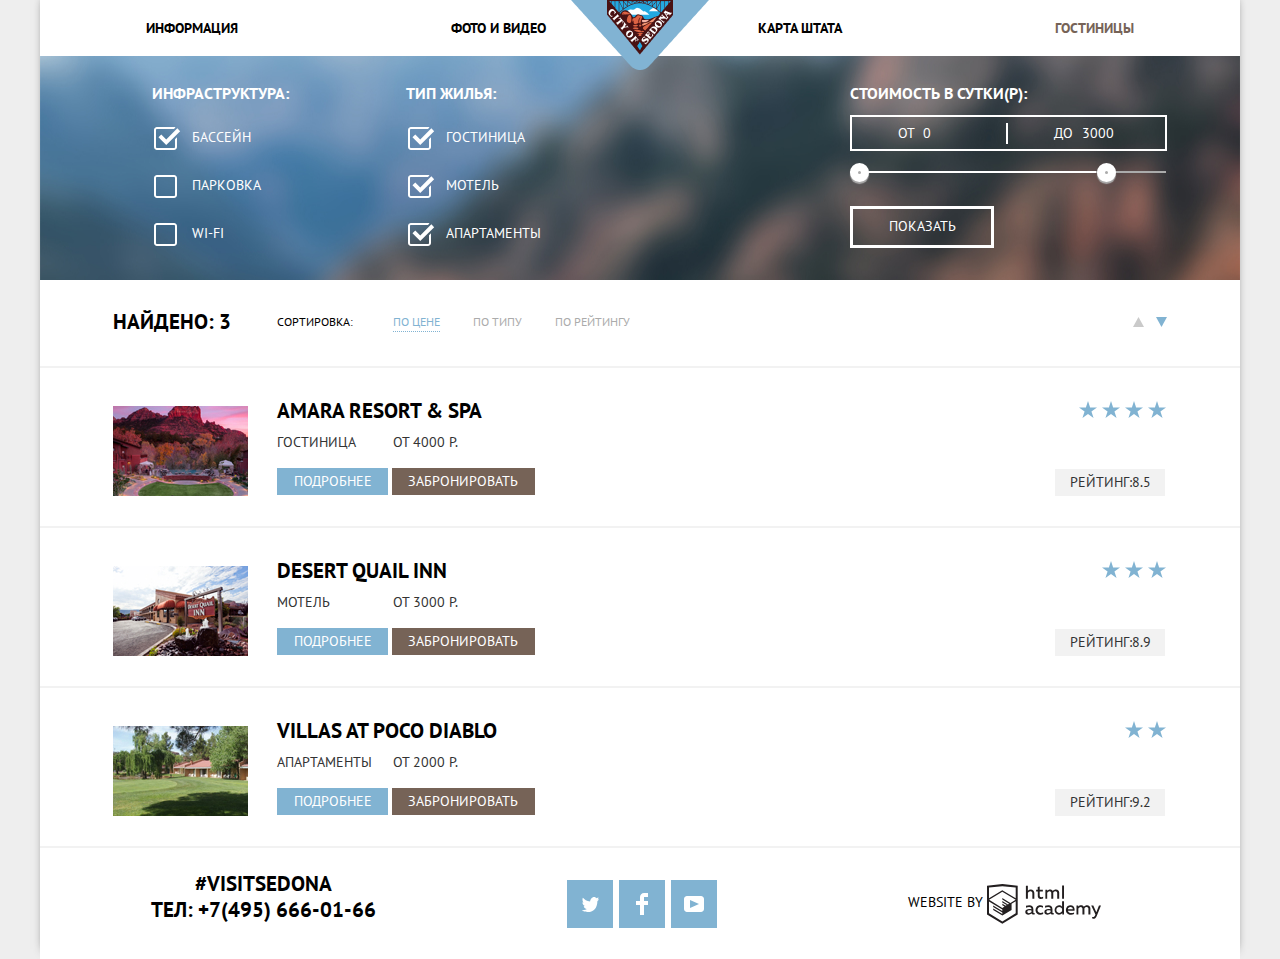
==== hotels.html @ 7464e9a3 "Исправления" ====
<!DOCTYPE html>
<html lang="ru">

<head>
    <meta charset="utf-8">
    <title>HTML Academy: Седона</title>
    <link href="https://fonts.googleapis.com/css2?family=PT+Sans:wght@400;700&display=swap" rel="stylesheet">
    <link rel="stylesheet" href="css/normalize.css">
    <link href="css/style.css" rel="stylesheet">
</head>

<body>
    <div class="wrapper ">
        <header class="main-header">
            <nav class="main-navigation">
                <ul class="list-navigation">
                    <li><a href="#">Информация</a></li>
                    <li><a href="#">Фото и видео</a></li>
                    <li><a href="#">Карта штата</a></li>
                    <li><a class="is-active" href="hotels.html">Гостиницы</a></li>
                </ul>
            </nav>
            <a class="logo-link" href="index.html">
                <img src="img/logo.png" width="138" height="70" alt="Логотип сайта городка Седона">
            </a>
        </header>
        <main class="container">
            <section class="form-block">
                <h2 class="visually-hidden">Форма поиска</h2>
                <form class="filter" action="https://echo.htmlacademy.ru" method="get">
                    <fieldset class="infrastructure">
                        <legend>Инфраструктура:</legend>
                        <ul class="list-infrastructure">
                            <li><input class="checkbox-element visually-hidden" id="check-pool" type="checkbox" name="pool" checked>
                                <label class="checkbox-label" for="check-pool">Бассейн</label>
                            </li>
                            <li><input class="checkbox-element visually-hidden" id="check-parking" type="checkbox" name="parking">
                                <label class="checkbox-label" for="check-parking">Парковка</label>
                            </li>
                            <li><input class="checkbox-element visually-hidden" id="check-wifi" type="checkbox" name="wifi">
                                <label class="checkbox-label" for="check-wifi">WI-fi</label>
                            </li>
                        </ul>
                    </fieldset>
                    <fieldset class="type-hous">
                        <legend>Тип жилья:</legend>
                        <ul class="list-type-hous">
                            <li>
                                <input class="checkbox-element visually-hidden" id="check-hotel" type="checkbox" checked name="hotel">
                                <label class="checkbox-label" for="check-hotel">гостиница</label>
                            </li>
                            <li>
                                <input class="checkbox-element visually-hidden" id="check-motel" type="checkbox" checked name="motel">
                                <label class="checkbox-label" for="check-motel">мотель</label>
                            </li>
                            <li>
                                <input class="checkbox-element visually-hidden" id="check-apartaments" type="checkbox" checked name="apartments">
                                <label class="checkbox-label" for="check-apartaments">апартаменты</label>
                            </li>
                        </ul>
                    </fieldset>
                    <fieldset class="filter-item">
                        <legend>стоимость в сутки(р):</legend>
                        <div class="price-controls">
                            <label class="min-price">
                                от <input type="text" name="min-price" value="0">
                            </label>
                            <label class="max-price">
                                до <input type="text" name="max-price" value="3000">
                            </label>
                        </div>
                        <div class="range-filter">
                            <div class="scale">
                                <div class="bar"></div>
                            </div>
                            <div class="toggle toggle-min"></div>
                            <div class="toggle toggle-max"></div>
                        </div>
                        <button class="button result-button" type="submit">Показать</button>
                    </fieldset>
                    <!--<div class="slider-box">
                        <p class="title-slider">стоимость в сутки(р):</p>
                        <p class="price-tag">
                            <label>от<input type="text" name="after" placeholder="0"></label>
                            <label>до<input type="text" name="before" placeholder="3000"></label>
                        </p>/
                        <div class="slider"><span></span><span></span></div>-->

                </form>
            </section>
            <section>
                <div class="sorting-list">
                    <h3>Найдено: 3</h3>
                    <p>Сортировка:</p>
                    <a class="sorting-item active-item" href="#">По цене</a>
                    <a class="sorting-item" href="#">По типу</a>
                    <a class="sorting-item" href="#">По рейтингу</a>
                    <a class="arrow-up" href="#" aria-label="Стрелка вверх"></a>
                    <a class="arrow-down" href="#" aria-label="Стрелка вниз"></a>
                </div>
                <ul class="list-search">
                    <li class="item-search">
                        <img src="img/hotel.jpg" width="135" height="90" alt="Изображение дома">
                        <div>
                            <h3 class="name-hous"><a href=" ">Amara Resort & Spa</a></h3>
                            <p>Гостиница</p>
                            <p>От 4000 Р.</p>
                            <div class="button-link">
                                <a class="details" href="#">Подробнее</a>
                                <a class="reservation" href="#">Забронировать</a>
                            </div>
                        </div>
                        <div>
                            <div class="star">
                                <span></span><span></span><span></span><span></span>
                            </div>
                            <p class="rating-paragraph">Рейтинг:8.5</p>
                        </div>
                    </li>
                    <li class="item-search">
                        <img src="img/motel.jpg" width="135" height="90" alt="Изображение дома">
                        <div>
                            <h3 class="name-hous"><a href=" ">Desert Quail Inn</a></h3>
                            <p>Мотель</p>
                            <p>От 3000 Р.</p>
                            <div class="button-link">
                                <a class="details" href="#">Подробнее</a>
                                <a class="reservation" href="#">Забронировать</a>
                            </div>
                        </div>
                        <div>
                            <div class="star">
                                <span></span><span></span><span></span>
                            </div>
                            <p class="rating-paragraph">Рейтинг:8.9</p>
                        </div>
                    </li>
                    <li class="item-search">
                        <img src="img/apartments.jpg" width="135" height="90" alt="Изображение дома">
                        <div>
                            <h3 class="name-hous"><a href=" ">Villas at Poco Diablo</a></h3>
                            <p>Апартаменты</p>
                            <p>От 2000 Р.</p>
                            <div class="button-link">
                                <a class="details" href="#">Подробнее</a>
                                <a class="reservation" href="#">Забронировать</a>
                            </div>
                        </div>
                        <div>
                            <div class="star">
                                <span></span><span></span>
                            </div>
                            <p class="rating-paragraph">Рейтинг:9.2</p>
                        </div>

                    </li>
                </ul>
            </section>
        </main>
        <footer class="footer-contacts">
            <p class="phone-conteiner">#visitSEDONA<br> ТЕЛ: <a href="tel:+74956660166">+7(495) 666-01-66</a></p>
            <ul class="list-social">
                <li class="item-social twitter">
                    <a href="#" aria-label="Ссылка Twitter"></a>
                </li>
                <li class="item-social facebook">
                    <a href="#" aria-label="Ссылка Facebook"></a>
                </li>
                <li class="item-social youtube">
                    <a href="#" aria-label="Ссылка YouTube"></a>
                </li>
            </ul>

            <p class="link-html">
                Website by
                <a href="https://htmlacademy.ru/intensive/htmlcss" aria-label="Ссылка на HTMLAcademy"></a>
            </p>


        </footer>

    </div>
</body>

</html>
---- css/style.css ----
:root {
    --basic-light-grey: #EEEEEE;
    --basic-white: #ffffff;
    --basic-black: #000000;
    --basic-light-black: #333333;
    --basic-blue: #81B3D2;
    --basic-dark-grey: #888888;
    --basic-grey: #ABABAB;
    --hover-blue: #669EC0;
    --active-blue: #5496BD;
    --special-brown: #766357;
    --hover-brown: #604E43;
    --active-brown: #503E33;
    --special-grey: #6A6A6A;
    --special-light-grey: #f2f2f2;
    --hover-grey-: #EBEBEB;
}


/* Global */

*,
*::before,
*::after {
    box-sizing: border-box;
    margin: 0;
    padding: 0;
}

.visually-hidden {
    position: absolute;
    width: 1px;
    height: 1px;
    margin: -1px;
    border: 0;
    padding: 0;
    white-space: nowrap;
    clip-path: inset(100%);
    clip: rect(0 0 0 0);
    overflow: hidden;
}

html {
    height: 100%;
}

body {
    height: 100%;
    background-color: var(--basic-light-grey);
    font-family: 'PT Sans', 'Arial', sans-serif;
    color: var(--basic-black);
    text-transform: uppercase;
    font-size: 14px;
    line-height: 21px;
}

.wrapper {
    min-height: 100%;
    display: grid;
    grid-template-rows: min-content 1fr min-content;
    margin: 0 auto;
    max-width: 1200px;
    background-color: var(--basic-white);
    box-shadow: 0px -5px 10px -5px var(--basic-light-black);
}

img {
    max-width: 100%;
    height: auto;
}

a {
    text-decoration: none;
    color: var(--basic-black);
}

.button {
    font: inherit;
    text-align: center;
    font-size: 14px;
    line-height: 21px;
    text-transform: uppercase;
    border: none;
}


/* Header */

.main-header {
    font-weight: bold;
    font-size: 14px;
    line-height: 26px;
    position: relative;
}

.logo-link {
    position: absolute;
    left: 50%;
    margin-left: -69px;
    top: 0;
}

.list-navigation {
    display: flex;
    list-style: none;
    justify-content: space-around;
}

.list-navigation li {
    padding-top: 15px;
    padding-bottom: 15px;
}

.list-navigation a:hover {
    color: var(--basic-blue);
}

.list-navigation a:active {
    color: var(--special-light-grey);
}

.list-navigation a.is-active {
    color: var(--special-brown);
}


/*Section Heading*/

.title-slogan {
    display: inline-block;
    vertical-align: middle;
}

.title-picture {
    display: flex;
    flex-direction: column;
    justify-content: end;
    align-items: center;
    background-color: var(--basic-white);
    background-image: url("../img/background_photo.jpg");
    background-repeat: no-repeat;
    min-height: 509px;
}

.title-picture::after {
    content: "";
    display: block;
    background-image: url("../img/background_mask.png");
    background-repeat: no-repeat;
    width: 1200px;
    height: 57px;
}

.heading-site h3 {
    margin-top: 42px;
    margin-bottom: 45px;
    font-size: 21px;
    line-height: 26px;
    text-align: center;
}

.heading-site p {
    font-size: 14px;
    line-height: 26px;
    color: var(--basic-light-black);
    text-align: center;
    margin-bottom: 51px;
}


/*Section information*/

.list-location {
    display: flex;
    flex-wrap: wrap;
    justify-content: start;
    align-items: stretch;
    list-style: none;
}

.first,
.second {
    display: flex;
    flex-wrap: wrap;
    width: 100%;
    background-color: var(--basic-blue);
    color: var(--basic-white);
    text-align: center;
}

.wrapper-for-title {
    flex-shrink: 0;
    width: 400px;
    padding: 50px 49px;
}

.first img,
.second img {
    flex-grow: 2;
}

.last {
    flex-grow: 0;
    width: 33.33%;
    background-color: var(--basic-light-grey);
    min-height: 256px;
    text-align: center;
    padding-bottom: 54px;
    padding: 50px 49px;
}

.item-location h3 {
    font-size: 21px;
    line-height: 21px;
    margin-bottom: 25px;
}

.item-location span {
    display: block;
    margin-bottom: 23px;
}

.list-advantages {
    list-style: none;
    display: flex;
    flex-wrap: wrap;
}

.list-advantages li {
    width: 400px;
    background-color: var(--basic-white);
    color: var(--basic-light-black);
    font-size: 14px;
    line-height: 21px;
    flex-grow: 1;
    text-align: center;
    min-height: 330px;
    padding: 160px 10px 82px;
    background-repeat: no-repeat;
    background-position: center 64px;
}

.list-advantages h3 {
    color: var(--basic-black);
    font-size: 21px;
    line-height: 21px;
    margin-bottom: 25px;
}

.list-advantages li:nth-child(1) {
    background-image: url(../img/icon_home.svg);
    background-size: 75px 72px;
}

.list-advantages li:nth-child(2) {
    background-image: url(../img/icon_food.svg);
    background-size: 75px 70px;
}

.list-advantages li:nth-child(3) {
    background-image: url(../img/icon_souvenir.svg);
    background-size: 64px 77px;
}

.last p {
    color: var(--basic-light-black);
}


/* Section voucher*/

.voucher-section {
    text-align: center;
    padding-top: 58px;
}

.subtitle {
    margin-bottom: 35px;
    padding: 0 200px;
    font-weight: bold;
    font-size: 30px;
    line-height: 24px;
}

.text {
    padding: 0 100px;
    margin-bottom: 50px;
    font-size: 14px;
    line-height: 24px;
    color: var(--basic-light-black);
}

.wrapper-popup {
    position: relative;
}

.button-popup {
    border: none;
    color: var(--basic-white);
    font-weight: bold;
    font-size: 21px;
    line-height: 26px;
    text-align: center;
    background-color: var(--special-brown);
    padding: 30px 139px 30px 139px;
}

.button-popup:hover {
    background-color: var(--hover-brown);
}

.button-popup:focus {
    background-color: var(--active-brown);
    color: var(--special-brown);
}

.popup-element {
    width: 568px;
    position: absolute;
    top: 86px;
    left: 316px;
    font-weight: bold;
    font-size: 14px;
    line-height: 26px;
    background-color: var(--basic-white);
    box-shadow: 0 0 10px -5px var(--basic-black);
    padding: 55px;
}

.popup-element input {
    border: none;
    background-color: var(--special-light-grey);
    font: inherit;
    padding-top: 6px;
    padding-bottom: 6px;
}


/*Button popup*/

.popup-element button[type="submit"] {
    background-color: var(--basic-blue);
    background-repeat: no-repeat;
    font-weight: bold;
    font-size: 21px;
    line-height: 26px;
    color: var(--basic-white);
    text-align: center;
    padding: 16px 196px;
}

.popup-element button[type="submit"]:hover {
    background-color: var(--hover-blue);
}

.popup-element button[type="submit"]:focus {
    background-color: var(--active-blue);
    color: var(--basic-blue);
}


/*Button calendar*/

.date-departure button,
.date-arrival button {
    background-color: transparent;
    background-image: url(../img/calendar.svg);
    background-repeat: no-repeat;
    width: 21px;
    height: 23px;
}

.date-departure button:hover,
.date-arrival button:hover {
    background-color: transparent;
    background-image: url(../img/calendar_hover.svg);
    background-repeat: no-repeat;
    width: 21px;
    height: 23px;
}

.date-departure button:focus,
.date-arrival button:focus {
    background-color: transparent;
    background-image: url(../img/calendar_focus.svg);
    background-repeat: no-repeat;
    width: 21px;
    height: 23px;
}


/*Buton plus and minus*/

.plus {
    background-color: transparent;
    background-image: url(../img/plus.svg);
    background-repeat: no-repeat;
    width: 11px;
    height: 11px;
}

.plus:hover {
    background-color: transparent;
    background-image: url(../img/plus_hover.svg);
    background-repeat: no-repeat;
    width: 11px;
    height: 11px;
}

.plus:focus {
    background-color: transparent;
    background-image: url(../img/plus_focus.svg);
    background-repeat: no-repeat;
    width: 11px;
    height: 11px;
}

.minus {
    background-color: transparent;
    background-image: url(../img/minus.svg);
    background-repeat: no-repeat;
    width: 11px;
    height: 11px;
}

.minus:hover {
    background-color: transparent;
    background-image: url(../img/minus_hover.svg);
    background-repeat: no-repeat;
    width: 11px;
    height: 11px;
}

.minus:focus {
    background-color: transparent;
    background-image: url(../img/minus_focus.svg);
    background-repeat: no-repeat;
    width: 11px;
    height: 11px;
}


/*Hotels site*/


/*Search form*/

.form-block {
    background-image: url(../img/background_hottels.jpg);
    background-repeat: no-repeat;
    background-size: 100% 100%;
    min-height: 217px;
    width: 100%;
    padding: 27px 73px 32px 112px;
}

.filter {
    display: flex;
}

.infrastructure {
    margin-right: 117px;
}

.filter ul {
    list-style: none;
}

.filter li:not(:last-child) {
    margin-bottom: 25px;
}

.filter fieldset {
    padding: 0;
    border: none;
}

.filter legend {
    font-weight: bold;
    font-size: 16px;
    line-height: 21px;
    color: var(--basic-white);
    margin-bottom: 23px;
}

.checkbox-label {
    display: inline-block;
    vertical-align: middle;
    font-size: 14px;
    line-height: 21px;
    padding-left: 40px;
    color: var(--basic-white);
    width: 137px;
    min-height: 23px;
    background-image: url(../img/checkbox_off.svg);
    background-repeat: no-repeat;
    background-size: 27px 23px;
    cursor: pointer;
}

.checkbox-element:checked+.checkbox-label {
    background-image: url(../img/checkbox_on.svg);
    background-position-x: 2px;
}

.checkbox-element:checked:disabled+.checkbox-label {
    background-image: url(../img/checkbox_on_active.svg);
    background-position-x: 2px;
}

.checkbox-element:disabled+.checkbox-label {
    background-image: url(../img/checkbox_off_active.svg);
}

.filter-item {
    margin-left: auto;
}

.filter-item legend {
    margin-bottom: 11px;
}

.price-controls {
    display: flex;
    align-items: center;
    min-width: 317px;
    height: 36px;
    border: 2px solid var(--basic-white);
    font-size: 14px;
    line-height: 21px;
    color: var(--basic-white);
    text-align: center;
}

.min-price {
    flex-grow: 1;
    border-right: 1px solid var(--basic-white);
}

.max-price {
    flex-grow: 1;
    border-left: 1px solid var(--basic-white);
}

.min-price input,
.max-price input {
    border: none;
    background-color: transparent;
    width: 37px;
    margin-left: 5px;
    color: var(--basic-white);
    font-size: 14px;
    line-height: 21px;
}

.range-filter {
    margin-top: 11px;
    position: relative;
    margin-bottom: 33px;
    margin-top: 20px;
}

.scale {
    width: 316px;
    height: 2px;
    background-color: var(--basic-grey);
}

.bar {
    width: 78%;
    height: 2px;
    background-color: var(--basic-white);
}

.toggle {
    position: absolute;
    width: 19px;
    height: 19px;
    padding: 0;
    border: 8px solid var(--basic-white);
    background-color: var(--basic-grey);
    border-radius: 50%;
    box-shadow: 0 2px 1px 0 var(--basic-grey);
    top: -8px;
}

.toggle-min {
    left: 0%;
}

.toggle-max {
    left: 78%;
}

.toggle:hover {
    width: 23px;
    height: 23px;
    top: -11px;
    border: 9px solid var(--basic-white);
    box-shadow: 0 4px 1px 0 var(--basic-grey);
    cursor: pointer;
}

.result-button {
    display: inline-block;
    vertical-align: middle;
    padding: 7px 35px 8px 36px;
    background-color: transparent;
    border: 3px solid var(--basic-white);
    font-size: 14px;
    line-height: 21px;
    color: var(--basic-white);
}

.result-button:hover {
    color: var(--basic-black);
    background-color: var(--basic-white);
    cursor: pointer;
}


/* section sorting search*/

.sorting-list {
    display: flex;
    padding: 29px 73px 31px;
    align-items: center;
}

.sorting-list h3 {
    font-size: 21px;
    line-height: 26px;
    margin-right: 46px;
}

.sorting-list p,
.sorting-list a {
    font-size: 12px;
    line-height: 18px;
}

.sorting-list p {
    margin-right: 40px;
}

.sorting-list .active-item {
    color: var(--basic-blue);
    border-bottom: 1px dotted;
}

.sorting-item {
    color: var(--basic-grey);
    margin-right: 33px;
}

.sorting-item:hover {
    color: var(--basic-blue);
    border-bottom: 1px dotted var(--basic-blue)
}

.sorting-item:active {
    color: var(--basic-black);
    border: none;
}

.arrow-up {
    display: inline-block;
    vertical-align: middle;
    width: 11px;
    height: 10px;
    margin-left: auto;
    margin-right: 12px;
    background-image: url(../img/icon_dir.svg);
}

.arrow-down {
    display: inline-block;
    vertical-align: middle;
    width: 11px;
    height: 10px;
    background-image: url(../img/icon_dir_active.svg);
    transform: rotate(180deg);
}

.arrow-up:hover,
.arrow-down:hover {
    background-image: url(../img/icon_dir_hover.svg);
}

.arrow-up:active,
.arrow-down:active {
    background-image: url(../img/icon_dir_active.svg);
}


/*Search box*/

.list-search {
    list-style: none;
}

.list-search li:first-child {
    border-top: 2px solid var(--special-light-grey);
}

.list-search li {
    border-bottom: 2px solid var(--special-light-grey);
}

.item-search {
    display: grid;
    grid-template-columns: 135px 1fr min-content;
    padding: 30px 73px;
    grid-gap: 29px;
}

.item-search img {
    margin-top: 8px;
}

.name-hous {
    margin-bottom: 7px;
}

.name-hous a {
    font-size: 21px;
    line-height: 26px;
}

.name-hous a:hover {
    color: var(--basic-blue);
}

.name-hous a:active {
    color: var(--basic-grey);
}

.item-search p {
    display: inline-block;
    vertical-align: middle;
    color: var(--basic-light-black);
    min-width: 110px;
    margin-right: 2px;
}

.button-link {
    margin-top: 15px;
}

.star {
    text-align: end;
}

.star span {
    margin-left: 4px;
    display: inline-block;
    vertical-align: middle;
    background: url(../img/star.svg) repeat-x;
    width: 19px;
    height: 17px;
}

.rating-paragraph {
    margin-top: 50px;
    color: var(--basic-light-black);
    background-color: var(--special-light-grey);
}

.details {
    background-color: var(--basic-blue);
    color: var(--basic-white);
    display: inline-block;
    vertical-align: middle;
    padding: 3px 16px 3px 17px;
}

.details:hover {
    background-color: var(--hover-blue);
}

.details:focus {
    background-color: var(--active-blue);
    color: var(--basic-blue);
}

.reservation {
    background-color: var(--special-brown);
    color: var(--basic-white);
    display: inline-block;
    vertical-align: middle;
    padding: 3px 17px 3px 16px;
}

.reservation:hover {
    background-color: var(--hover-brown);
}

.reservation:focus {
    background-color: var(--active-brown);
    color: var(--special-brown)
}

.rating-paragraph {
    display: inline-block;
    color: var(--basic-light-black);
    background-color: var(--special-light-grey);
    padding: 3px 12px 3px 15px;
}


/*Footer*/

.phone-conteiner {
    font-weight: bold;
    font-size: 21px;
    line-height: 26px;
}

.list-social {
    list-style: none;
}

.link-html {
    font-size: 14px;
    line-height: 26px;
}


/*Social link*/

.footer-contacts {
    display: flex;
    justify-content: space-between;
    align-items: center;
}

.list-social {
    display: flex;
}

.phone-conteiner {
    padding-top: 23px;
    padding-bottom: 36px;
    margin-left: 111px;
    text-align: center;
}

.twitter,
.facebook {
    margin-right: 6px;
}

.item-social a {
    display: inline-block;
    vertical-align: top;
    background-color: var(--basic-blue);
    width: 46px;
    height: 48px;
    position: relative;
}

.twitter a::after {
    background-image: url(../img/twitter.svg);
    content: "";
    position: absolute;
    left: 15px;
    top: 16px;
    display: inline-block;
    vertical-align: middle;
    background-repeat: no-repeat;
    width: 17px;
    height: 17px;
}

.facebook a::after {
    background-image: url(../img/facebook.svg);
    content: "";
    position: absolute;
    left: 17px;
    top: 13px;
    display: inline-block;
    vertical-align: middle;
    background-repeat: no-repeat;
    width: 12px;
    height: 22px;
}

.youtube a::after {
    content: "";
    position: absolute;
    left: 13px;
    top: 16px;
    display: inline-block;
    vertical-align: middle;
    background-repeat: no-repeat;
    width: 20px;
    height: 16px;
    background-image: url(../img/youtube.svg);
}

.item-social a:hover {
    background-color: var(--hover-blue);
}

.item-social a:active {
    background-color: var(--active-blue);
}

.item-social a:active::after {
    opacity: 0.1;
}


/*Link for site HTMLacademy*/

.link-html {
    margin-right: 138px;
}

.link-html a {
    display: inline-block;
    vertical-align: middle;
    background-color: transparent;
    background-image: url(../img/logo_htmlacademy.svg);
    width: 115px;
    height: 41px;
}

.link-html a:hover {
    background-image: url(../img/logo_htmlacademy_hover.svg);
}

.link-html a:active {
    background-image: url(../img/logo_htmlacademy_focus.svg);
}
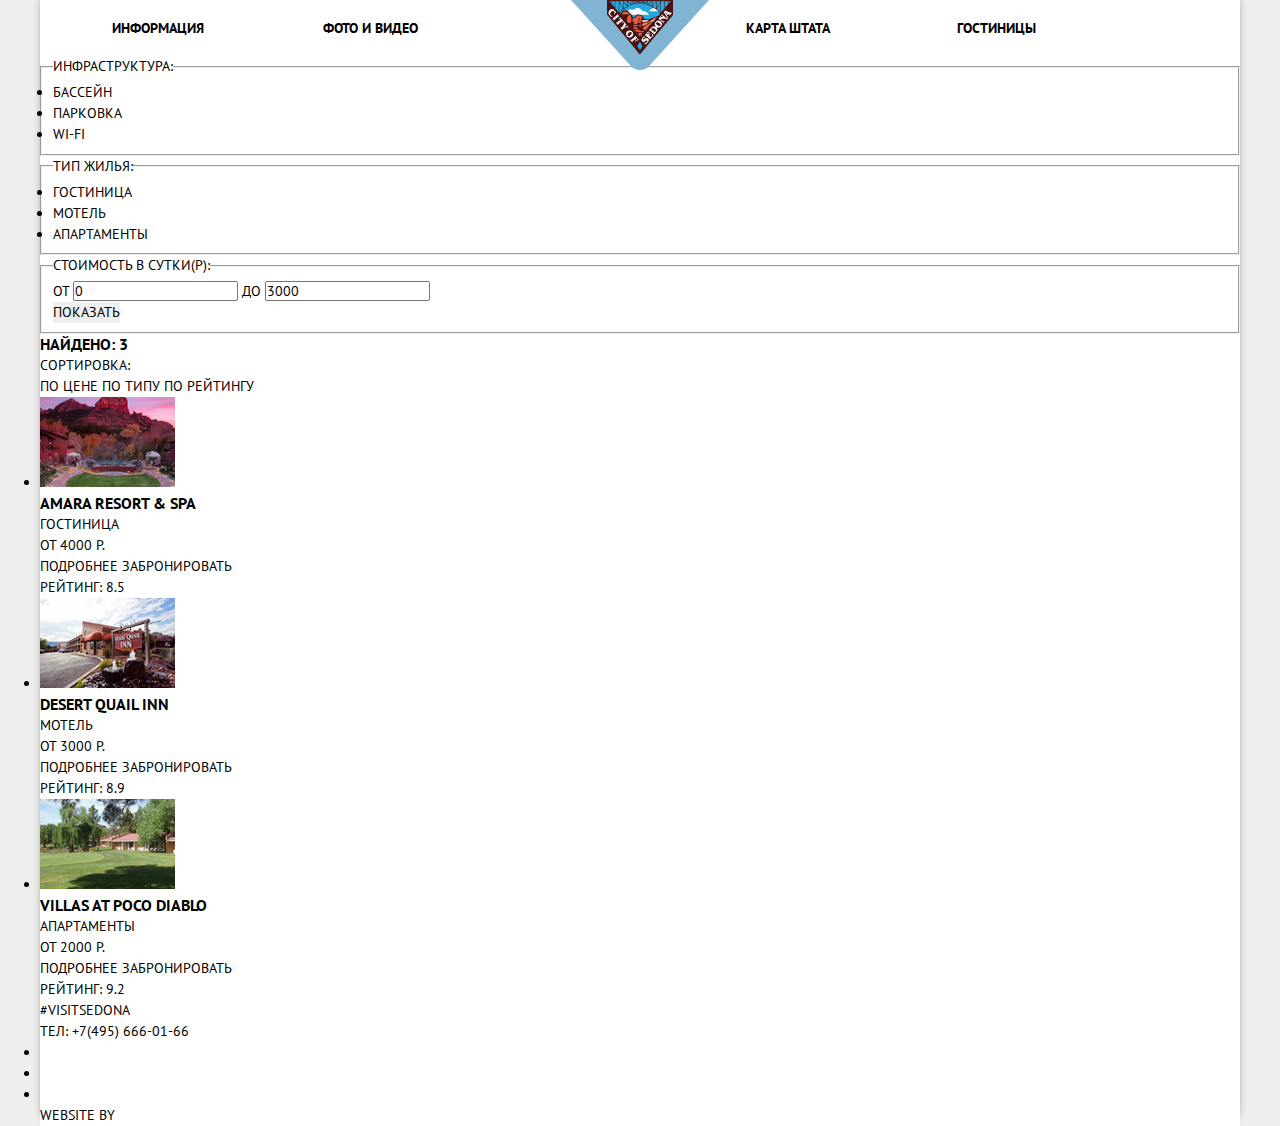
==== commit b4617614: "исправления" ====
--- a/hotels.html
+++ b/hotels.html
@@ -16,6 +16,7 @@
                 <ul class="list-navigation">
                     <li><a href="#">Информация</a></li>
                     <li><a href="#">Фото и видео</a></li>
+                    <li></li>
                     <li><a href="#">Карта штата</a></li>
                     <li><a class="is-active" href="hotels.html">Гостиницы</a></li>
                 </ul>
@@ -114,7 +115,7 @@
                             <div class="star">
                                 <span></span><span></span><span></span><span></span>
                             </div>
-                            <p class="rating-paragraph">Рейтинг:8.5</p>
+                            <p class="rating-paragraph">Рейтинг: 8.5</p>
                         </div>
                     </li>
                     <li class="item-search">
@@ -132,7 +133,7 @@
                             <div class="star">
                                 <span></span><span></span><span></span>
                             </div>
-                            <p class="rating-paragraph">Рейтинг:8.9</p>
+                            <p class="rating-paragraph">Рейтинг: 8.9</p>
                         </div>
                     </li>
                     <li class="item-search">
@@ -150,7 +151,7 @@
                             <div class="star">
                                 <span></span><span></span>
                             </div>
-                            <p class="rating-paragraph">Рейтинг:9.2</p>
+                            <p class="rating-paragraph">Рейтинг: 9.2</p>
                         </div>
 
                     </li>
--- a/css/style.css
+++ b/css/style.css
@@ -16,6 +16,11 @@
     --hover-grey-: #EBEBEB;
 }
 
+iframe {
+    width: 100%;
+    height: 588px;
+}
+
 
 /* Global */
 
@@ -62,6 +67,7 @@
     max-width: 1200px;
     background-color: var(--basic-white);
     box-shadow: 0px -5px 10px -5px var(--basic-light-black);
+    position: relative;
 }
 
 img {
@@ -91,6 +97,8 @@
     font-size: 14px;
     line-height: 26px;
     position: relative;
+    min-height: 56px;
+    padding: 15px 72px;
 }
 
 .logo-link {
@@ -102,41 +110,79 @@
 
 .list-navigation {
     display: flex;
+    flex-wrap: wrap;
     list-style: none;
-    justify-content: space-around;
+    justify-content: flex-start;
+    text-align: start;
 }
 
 .list-navigation li {
-    padding-top: 15px;
-    padding-bottom: 15px;
-}
-
-.list-navigation a:hover {
+    width: 20%;
+
+.list-navigation li:nth-child(2) {
+    padding-left: 17px;
+}
+
+.list-navigation li:nth-child(4) {
+    padding-right: 15px;
+}
+
+.list-navigation li:nth-child(4),
+.list-navigation li:nth-child(5) {
+    text-align: end;
+}
+
+
+/*
+.list-navigation li:nth-child(4)~li {
+    flex-grow: 1;
+    margin: 30px 10px 0 10px;
+}
+
+.list-navigation li:nth-child(1) {
+    margin-right: 134px;
+}
+
+.list-navigation li:nth-child(2) {
+    margin-right: 418px;
+}
+
+.list-navigation li:nth-child(3) {
+    margin-right: 147px;
+}*/
+
+.list-navigation li:hover {
     color: var(--basic-blue);
 }
 
-.list-navigation a:active {
+.list-navigation li:active {
     color: var(--special-light-grey);
 }
 
-.list-navigation a.is-active {
+.list-navigation .is-active {
     color: var(--special-brown);
 }
 
 
 /*Section Heading*/
 
+.heading-site {
+    padding-bottom: 51px;
+}
+
 .title-slogan {
     display: inline-block;
     vertical-align: middle;
+    margin-bottom: 21px;
 }
 
 .title-picture {
     display: flex;
     flex-direction: column;
-    justify-content: end;
+    justify-content: flex-end;
     align-items: center;
     background-color: var(--basic-white);
+    background-color: var(--basic-light-grey);
     background-image: url("../img/background_photo.jpg");
     background-repeat: no-repeat;
     min-height: 509px;
@@ -151,8 +197,11 @@
     height: 57px;
 }
 
+.heading-site div {
+    margin-bottom: 42px;
+}
+
 .heading-site h3 {
-    margin-top: 42px;
     margin-bottom: 45px;
     font-size: 21px;
     line-height: 26px;
@@ -164,7 +213,6 @@
     line-height: 26px;
     color: var(--basic-light-black);
     text-align: center;
-    margin-bottom: 51px;
 }
 
 
@@ -217,7 +265,7 @@
 
 .item-location span {
     display: block;
-    margin-bottom: 23px;
+    margin-bottom: 25px;
 }
 
 .list-advantages {
@@ -275,7 +323,7 @@
 }
 
 .subtitle {
-    margin-bottom: 35px;
+    margin-bottom: 33px;
     padding: 0 200px;
     font-weight: bold;
     font-size: 30px;
@@ -284,7 +332,7 @@
 
 .text {
     padding: 0 100px;
-    margin-bottom: 50px;
+    margin-bottom: 43px;
     font-size: 14px;
     line-height: 24px;
     color: var(--basic-light-black);
@@ -322,6 +370,7 @@
     font-weight: bold;
     font-size: 14px;
     line-height: 26px;
+    text-align: start;
     background-color: var(--basic-white);
     box-shadow: 0 0 10px -5px var(--basic-black);
     padding: 55px;
@@ -330,9 +379,73 @@
 .popup-element input {
     border: none;
     background-color: var(--special-light-grey);
-    font: inherit;
+    text-transform: uppercase;
+    font-weight: bold;
+    font-size: 14px;
+    line-height: 26px;
     padding-top: 6px;
     padding-bottom: 6px;
+}
+
+.popup-element input:hover {
+    background-color: var(--hover-grey-);
+}
+
+.popup-element input:focus {
+    background-color: var(--basic-white);
+}
+
+.date-arrival input,
+.date-departure input {
+    flex-shrink: 0;
+    width: 346px;
+    padding-left: 12px;
+}
+
+.date-departure,
+.date-arrival {
+    display: flex;
+    justify-content: space-between;
+    align-items: center;
+    position: relative;
+}
+
+.date-arrival {
+    margin-bottom: 29px;
+}
+
+.date-departure {
+    margin-bottom: 30px;
+}
+
+.number-people {
+    display: flex;
+    justify-content: space-between;
+    align-items: center;
+    margin-bottom: 56px;
+}
+
+.adults,
+.childs {
+    display: flex;
+    align-items: center;
+}
+
+.adults label {
+    margin-right: 40px;
+}
+
+.childs {
+    margin-left: 51px;
+}
+
+.childs label {
+    margin-right: 25px;
+}
+
+.number-people input {
+    width: 38px;
+    text-align: center;
 }
 
 
@@ -363,6 +476,9 @@
 
 .date-departure button,
 .date-arrival button {
+    position: absolute;
+    right: 9px;
+    top: 7px;
     background-color: transparent;
     background-image: url(../img/calendar.svg);
     background-repeat: no-repeat;
@@ -392,51 +508,59 @@
 /*Buton plus and minus*/
 
 .plus {
-    background-color: transparent;
+    display: inline-block;
+    vertical-align: middle;
+    background-color: var(--special-light-grey);
     background-image: url(../img/plus.svg);
-    background-repeat: no-repeat;
-    width: 11px;
-    height: 11px;
+    background-position: 50% 50%;
+    background-size: 35%;
+    background-repeat: no-repeat;
+    width: 38px;
+    height: 38px;
 }
 
 .plus:hover {
-    background-color: transparent;
+    background-color: var(--hover-grey-);
     background-image: url(../img/plus_hover.svg);
-    background-repeat: no-repeat;
-    width: 11px;
-    height: 11px;
+    background-position: 50% 50%;
+    background-size: 35%;
+    background-repeat: no-repeat;
 }
 
 .plus:focus {
-    background-color: transparent;
+    background-color: var(--basic-white);
     background-image: url(../img/plus_focus.svg);
-    background-repeat: no-repeat;
-    width: 11px;
-    height: 11px;
+    background-position: 50% 50%;
+    background-size: 35%;
+    background-repeat: no-repeat;
 }
 
 .minus {
-    background-color: transparent;
+    display: inline-block;
+    vertical-align: middle;
+    background-color: var(--special-light-grey);
     background-image: url(../img/minus.svg);
-    background-repeat: no-repeat;
-    width: 11px;
-    height: 11px;
+    background-position: 50% 50%;
+    background-size: 35%;
+    background-repeat: no-repeat;
+    width: 38px;
+    height: 38px;
 }
 
 .minus:hover {
-    background-color: transparent;
+    background-color: var(--hover-grey-);
     background-image: url(../img/minus_hover.svg);
-    background-repeat: no-repeat;
-    width: 11px;
-    height: 11px;
+    background-position: 50% 50%;
+    background-size: 35%;
+    background-repeat: no-repeat;
 }
 
 .minus:focus {
-    background-color: transparent;
+    background-color: var(--basic-white);
     background-image: url(../img/minus_focus.svg);
-    background-repeat: no-repeat;
-    width: 11px;
-    height: 11px;
+    background-position: 50% 50%;
+    background-size: 35%;
+    background-repeat: no-repeat;
 }
 
 
@@ -446,12 +570,13 @@
 /*Search form*/
 
 .form-block {
+    background-color: var(--special-light-grey);
     background-image: url(../img/background_hottels.jpg);
     background-repeat: no-repeat;
     background-size: 100% 100%;
     min-height: 217px;
     width: 100%;
-    padding: 27px 73px 32px 112px;
+    padding: 25px 73px 25px 112px;
 }
 
 .filter {
@@ -514,10 +639,12 @@
 
 .filter-item {
     margin-left: auto;
+    text-align: center;
 }
 
 .filter-item legend {
     margin-bottom: 11px;
+    text-align: start;
 }
 
 .price-controls {
@@ -557,7 +684,7 @@
     margin-top: 11px;
     position: relative;
     margin-bottom: 33px;
-    margin-top: 20px;
+    /*margin-top: 20px;*/
 }
 
 .scale {
@@ -606,7 +733,7 @@
     vertical-align: middle;
     padding: 7px 35px 8px 36px;
     background-color: transparent;
-    border: 3px solid var(--basic-white);
+    border: 2px solid var(--basic-white);
     font-size: 14px;
     line-height: 21px;
     color: var(--basic-white);
@@ -710,7 +837,7 @@
 .item-search {
     display: grid;
     grid-template-columns: 135px 1fr min-content;
-    padding: 30px 73px;
+    padding: 23px 73px 29px;
     grid-gap: 29px;
 }
 
@@ -749,6 +876,7 @@
 
 .star {
     text-align: end;
+    margin-bottom: 50px;
 }
 
 .star span {
@@ -761,7 +889,6 @@
 }
 
 .rating-paragraph {
-    margin-top: 50px;
     color: var(--basic-light-black);
     background-color: var(--special-light-grey);
 }
@@ -772,6 +899,7 @@
     display: inline-block;
     vertical-align: middle;
     padding: 3px 16px 3px 17px;
+    margin-right: 4px;
 }
 
 .details:hover {
@@ -809,45 +937,57 @@
 
 
 /*Footer*/
+
+.footer-contacts {
+    display: flex;
+    justify-content: space-between;
+    align-items: flex-end;
+    background-color: var(--basic-white);
+    width: 100%;
+    min-height: 120px;
+    padding: 16px 138px 34px 125px;
+}
+
+.on-top {
+    position: absolute;
+    left: 0px;
+    bottom: 0px;
+    opacity: 0.9;
+}
 
 .phone-conteiner {
     font-weight: bold;
     font-size: 21px;
     line-height: 26px;
+    text-align: center;
+}
+
+.phone-conteiner p:first-child {
+    margin-bottom: 10px;
 }
 
 .list-social {
+    display: flex;
     list-style: none;
+    margin-bottom: 2px;
 }
 
 .link-html {
     font-size: 14px;
     line-height: 26px;
+    margin-bottom: 8px;
 }
 
 
 /*Social link*/
-
-.footer-contacts {
-    display: flex;
-    justify-content: space-between;
-    align-items: center;
-}
-
-.list-social {
-    display: flex;
-}
-
-.phone-conteiner {
-    padding-top: 23px;
-    padding-bottom: 36px;
-    margin-left: 111px;
-    text-align: center;
-}
 
 .twitter,
 .facebook {
     margin-right: 6px;
+}
+
+.youtube {
+    margin-right: 12px;
 }
 
 .item-social a {
@@ -913,11 +1053,8 @@
 
 /*Link for site HTMLacademy*/
 
-.link-html {
-    margin-right: 138px;
-}
-
 .link-html a {
+    margin-left: 4px;
     display: inline-block;
     vertical-align: middle;
     background-color: transparent;
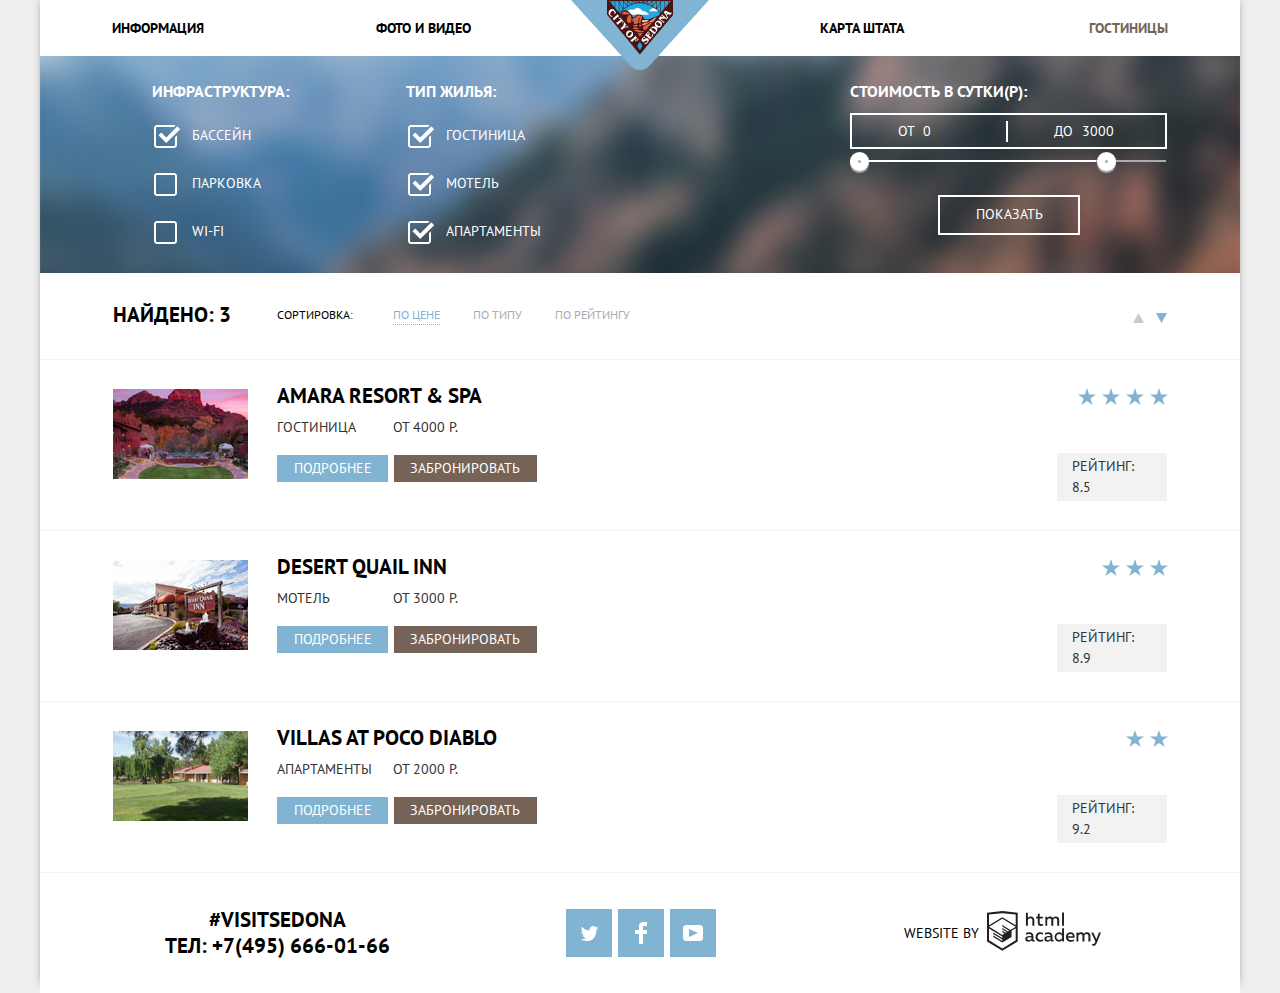
==== commit fb0c5a00: "исправления" ====
--- a/hotels.html
+++ b/hotels.html
@@ -16,7 +16,6 @@
                 <ul class="list-navigation">
                     <li><a href="#">Информация</a></li>
                     <li><a href="#">Фото и видео</a></li>
-                    <li></li>
                     <li><a href="#">Карта штата</a></li>
                     <li><a class="is-active" href="hotels.html">Гостиницы</a></li>
                 </ul>
@@ -173,7 +172,7 @@
             </ul>
 
             <p class="link-html">
-                Website by
+                <span>Website by</span>
                 <a href="https://htmlacademy.ru/intensive/htmlcss" aria-label="Ссылка на HTMLAcademy"></a>
             </p>
 
--- a/css/style.css
+++ b/css/style.css
@@ -117,18 +117,11 @@
 }
 
 .list-navigation li {
-    width: 20%;
-
-.list-navigation li:nth-child(2) {
-    padding-left: 17px;
-}
-
+    width: 25%;
+}
+
+.list-navigation li:nth-child(3),
 .list-navigation li:nth-child(4) {
-    padding-right: 15px;
-}
-
-.list-navigation li:nth-child(4),
-.list-navigation li:nth-child(5) {
     text-align: end;
 }
 
@@ -149,7 +142,7 @@
 
 .list-navigation li:nth-child(3) {
     margin-right: 147px;
-}*/
+} */
 
 .list-navigation li:hover {
     color: var(--basic-blue);
@@ -167,7 +160,7 @@
 /*Section Heading*/
 
 .heading-site {
-    padding-bottom: 51px;
+    margin-bottom: 51px;
 }
 
 .title-slogan {
@@ -182,7 +175,7 @@
     justify-content: flex-end;
     align-items: center;
     background-color: var(--basic-white);
-    background-color: var(--basic-light-grey);
+    background-color: var(--basic-grey);
     background-image: url("../img/background_photo.jpg");
     background-repeat: no-repeat;
     min-height: 509px;
@@ -440,7 +433,7 @@
 }
 
 .childs label {
-    margin-right: 25px;
+    margin-right: 26px;
 }
 
 .number-people input {
@@ -513,7 +506,6 @@
     background-color: var(--special-light-grey);
     background-image: url(../img/plus.svg);
     background-position: 50% 50%;
-    background-size: 35%;
     background-repeat: no-repeat;
     width: 38px;
     height: 38px;
@@ -523,7 +515,6 @@
     background-color: var(--hover-grey-);
     background-image: url(../img/plus_hover.svg);
     background-position: 50% 50%;
-    background-size: 35%;
     background-repeat: no-repeat;
 }
 
@@ -531,7 +522,6 @@
     background-color: var(--basic-white);
     background-image: url(../img/plus_focus.svg);
     background-position: 50% 50%;
-    background-size: 35%;
     background-repeat: no-repeat;
 }
 
@@ -541,7 +531,6 @@
     background-color: var(--special-light-grey);
     background-image: url(../img/minus.svg);
     background-position: 50% 50%;
-    background-size: 35%;
     background-repeat: no-repeat;
     width: 38px;
     height: 38px;
@@ -551,7 +540,6 @@
     background-color: var(--hover-grey-);
     background-image: url(../img/minus_hover.svg);
     background-position: 50% 50%;
-    background-size: 35%;
     background-repeat: no-repeat;
 }
 
@@ -559,7 +547,6 @@
     background-color: var(--basic-white);
     background-image: url(../img/minus_focus.svg);
     background-position: 50% 50%;
-    background-size: 35%;
     background-repeat: no-repeat;
 }
 
@@ -684,7 +671,6 @@
     margin-top: 11px;
     position: relative;
     margin-bottom: 33px;
-    /*margin-top: 20px;*/
 }
 
 .scale {
@@ -797,6 +783,7 @@
     height: 10px;
     margin-left: auto;
     margin-right: 12px;
+    margin-top: 5px;
     background-image: url(../img/icon_dir.svg);
 }
 
@@ -805,6 +792,7 @@
     vertical-align: middle;
     width: 11px;
     height: 10px;
+    margin-top: 5px;
     background-image: url(../img/icon_dir_active.svg);
     transform: rotate(180deg);
 }
@@ -827,22 +815,22 @@
 }
 
 .list-search li:first-child {
-    border-top: 2px solid var(--special-light-grey);
+    border-top: 1px solid var(--special-light-grey);
 }
 
 .list-search li {
-    border-bottom: 2px solid var(--special-light-grey);
+    border-bottom: 1px solid var(--special-light-grey);
 }
 
 .item-search {
     display: grid;
     grid-template-columns: 135px 1fr min-content;
-    padding: 23px 73px 29px;
+    padding: 23px 70px 29px 73px;
     grid-gap: 29px;
 }
 
 .item-search img {
-    margin-top: 8px;
+    margin-top: 6px;
 }
 
 .name-hous {
@@ -874,13 +862,18 @@
     margin-top: 15px;
 }
 
+.list-search div:last-child {
+    padding-right: 1px;
+    padding-top: 2px;
+}
+
 .star {
     text-align: end;
-    margin-bottom: 50px;
+    margin-bottom: 47px;
 }
 
 .star span {
-    margin-left: 4px;
+    margin-left: 5px;
     display: inline-block;
     vertical-align: middle;
     background: url(../img/star.svg) repeat-x;
@@ -899,7 +892,7 @@
     display: inline-block;
     vertical-align: middle;
     padding: 3px 16px 3px 17px;
-    margin-right: 4px;
+    margin-right: 2px;
 }
 
 .details:hover {
@@ -978,6 +971,12 @@
     margin-bottom: 8px;
 }
 
+.link-html span {
+    display: inline-block;
+    vertical-align: bottom;
+    margin-bottom: 5px;
+}
+
 
 /*Social link*/
 
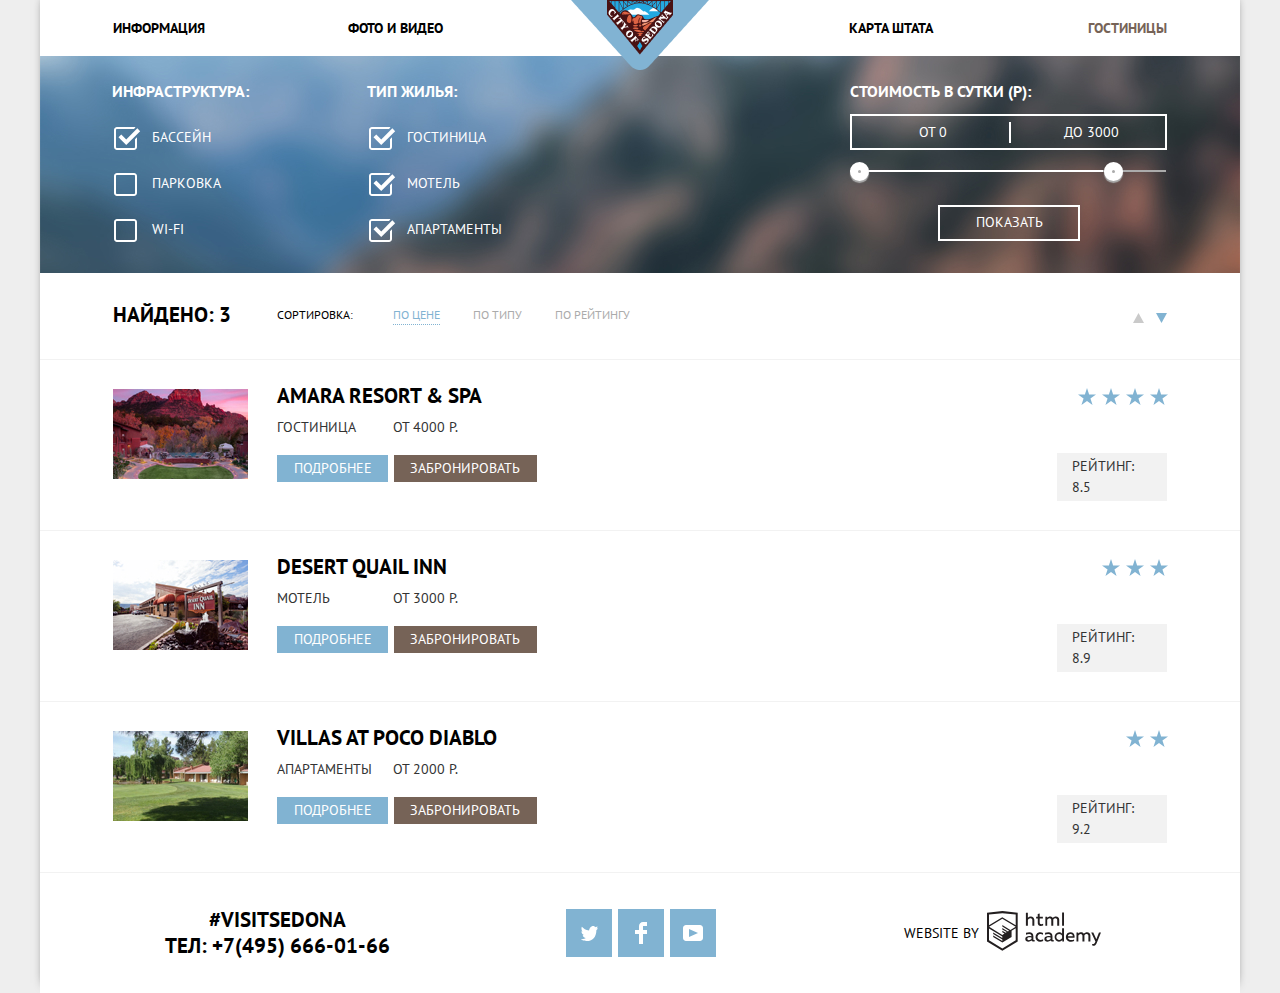
==== commit 8f94e86a: "Продолжаем оформление декоративных элементов" ====
--- a/hotels.html
+++ b/hotels.html
@@ -60,13 +60,15 @@
                         </ul>
                     </fieldset>
                     <fieldset class="filter-item">
-                        <legend>стоимость в сутки(р):</legend>
+                        <legend>стоимость в сутки (р):</legend>
                         <div class="price-controls">
                             <label class="min-price">
-                                от <input type="text" name="min-price" value="0">
+                                <span>от</span>
+                                <input type="text" name="min-price" value="0">
                             </label>
                             <label class="max-price">
-                                до <input type="text" name="max-price" value="3000">
+                               <span>до</span>
+                               <input type="text" name="max-price" value="3000">
                             </label>
                         </div>
                         <div class="range-filter">
--- a/css/style.css
+++ b/css/style.css
@@ -98,7 +98,7 @@
     line-height: 26px;
     position: relative;
     min-height: 56px;
-    padding: 15px 72px;
+    padding: 15px;
 }
 
 .logo-link {
@@ -120,6 +120,14 @@
     width: 25%;
 }
 
+.list-navigation li:nth-child(1) {
+    padding-left: 58px;
+}
+
+.list-navigation li:nth-child(4) {
+    padding-right: 58px;
+}
+
 .list-navigation li:nth-child(3),
 .list-navigation li:nth-child(4) {
     text-align: end;
@@ -174,7 +182,6 @@
     flex-direction: column;
     justify-content: flex-end;
     align-items: center;
-    background-color: var(--basic-white);
     background-color: var(--basic-grey);
     background-image: url("../img/background_photo.jpg");
     background-repeat: no-repeat;
@@ -276,7 +283,7 @@
     flex-grow: 1;
     text-align: center;
     min-height: 330px;
-    padding: 160px 10px 82px;
+    padding: 160px 50px 82px;
     background-repeat: no-repeat;
     background-position: center 64px;
 }
@@ -285,22 +292,25 @@
     color: var(--basic-black);
     font-size: 21px;
     line-height: 21px;
-    margin-bottom: 25px;
+    margin-bottom: 27px;
 }
 
 .list-advantages li:nth-child(1) {
     background-image: url(../img/icon_home.svg);
     background-size: 75px 72px;
+    background-position-y: 60px;
 }
 
 .list-advantages li:nth-child(2) {
     background-image: url(../img/icon_food.svg);
     background-size: 75px 70px;
+    background-position-y: 60px;
 }
 
 .list-advantages li:nth-child(3) {
     background-image: url(../img/icon_souvenir.svg);
     background-size: 64px 77px;
+    background-position-y: 55px;
 }
 
 .last p {
@@ -557,13 +567,13 @@
 /*Search form*/
 
 .form-block {
-    background-color: var(--special-light-grey);
+    background-color: var(--basic-grey);
     background-image: url(../img/background_hottels.jpg);
     background-repeat: no-repeat;
     background-size: 100% 100%;
     min-height: 217px;
     width: 100%;
-    padding: 25px 73px 25px 112px;
+    padding: 25px 73px 25px 72px;
 }
 
 .filter {
@@ -571,7 +581,7 @@
 }
 
 .infrastructure {
-    margin-right: 117px;
+    margin-right: 118px;
 }
 
 .filter ul {
@@ -579,7 +589,7 @@
 }
 
 .filter li:not(:last-child) {
-    margin-bottom: 25px;
+    margin-bottom: 23px;
 }
 
 .filter fieldset {
@@ -592,7 +602,7 @@
     font-size: 16px;
     line-height: 21px;
     color: var(--basic-white);
-    margin-bottom: 23px;
+    margin-bottom: 25px;
 }
 
 .checkbox-label {
@@ -630,29 +640,33 @@
 }
 
 .filter-item legend {
-    margin-bottom: 11px;
+    margin-bottom: 12px;
     text-align: start;
 }
 
 .price-controls {
     display: flex;
     align-items: center;
-    min-width: 317px;
+    width: 317px;
     height: 36px;
     border: 2px solid var(--basic-white);
     font-size: 14px;
     line-height: 21px;
     color: var(--basic-white);
     text-align: center;
+    margin-bottom: 20px;
+    padding-left: 2px;
 }
 
 .min-price {
-    flex-grow: 1;
+    width: 50%;
+    padding-left: 45px;
     border-right: 1px solid var(--basic-white);
 }
 
 .max-price {
-    flex-grow: 1;
+    width: 50%;
+    padding-left: 25px;
     border-left: 1px solid var(--basic-white);
 }
 
@@ -660,15 +674,13 @@
 .max-price input {
     border: none;
     background-color: transparent;
-    width: 37px;
-    margin-left: 5px;
+    width: 50px;
     color: var(--basic-white);
     font-size: 14px;
     line-height: 21px;
 }
 
 .range-filter {
-    margin-top: 11px;
     position: relative;
     margin-bottom: 33px;
 }
@@ -680,7 +692,7 @@
 }
 
 .bar {
-    width: 78%;
+    width: 80%;
     height: 2px;
     background-color: var(--basic-white);
 }
@@ -702,7 +714,7 @@
 }
 
 .toggle-max {
-    left: 78%;
+    left: 80%;
 }
 
 .toggle:hover {
@@ -717,7 +729,7 @@
 .result-button {
     display: inline-block;
     vertical-align: middle;
-    padding: 7px 35px 8px 36px;
+    padding: 5px 35px 6px 36px;
     background-color: transparent;
     border: 2px solid var(--basic-white);
     font-size: 14px;
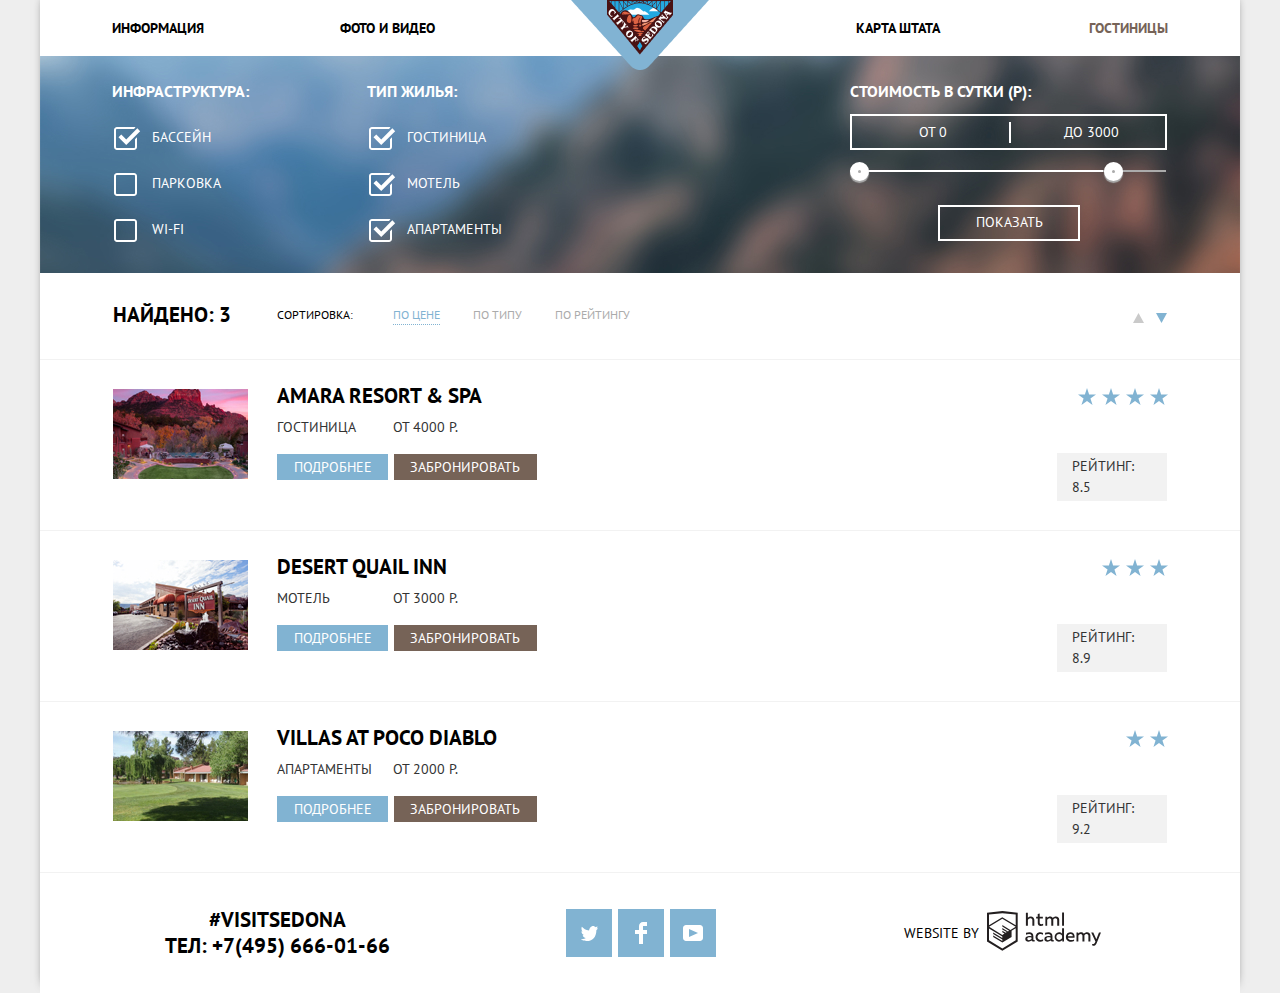
==== commit 6d38d872: "Завершаем верстку" ====
--- a/hotels.html
+++ b/hotels.html
@@ -6,7 +6,7 @@
     <title>HTML Academy: Седона</title>
     <link href="https://fonts.googleapis.com/css2?family=PT+Sans:wght@400;700&display=swap" rel="stylesheet">
     <link rel="stylesheet" href="css/normalize.css">
-    <link href="css/style.css" rel="stylesheet">
+    <link href="css/style_minimized.css" rel="stylesheet">
 </head>
 
 <body>
--- a/css/style_minimized.css
+++ b/css/style_minimized.css
@@ -0,0 +1 @@
+@-webkit-keyframes bounce{0%{clip:rect(550px,auto,auto,auto);transform:translateY(-550px)}70%{clip:rect(0,auto,auto,auto);transform:translateY(0)}90%{clip:rect(0,auto,auto,auto);transform:translateY(20px)}to{transform:translateY(0)}}@keyframes bounce{0%{clip:rect(550px,auto,auto,auto);transform:translateY(-550px)}70%{clip:rect(0,auto,auto,auto);transform:translateY(0)}90%{clip:rect(0,auto,auto,auto);transform:translateY(20px)}to{transform:translateY(0)}}:root{--basic-light-grey: #EEEEEE;--basic-white: #ffffff;--basic-black: #000000;--basic-light-black: #333333;--basic-blue: #81B3D2;--basic-dark-grey: #888888;--basic-grey: #ABABAB;--hover-blue: #669EC0;--active-blue: #5496BD;--special-brown: #766357;--hover-brown: #604E43;--active-brown: #503E33;--special-grey: #6A6A6A;--special-light-grey: #f2f2f2;--hover-grey-: #EBEBEB}iframe{width:100%;height:588px}*,::after,::before{box-sizing:border-box;margin:0;padding:0}.visually-hidden{position:absolute;width:1px;height:1px;margin:-1px;border:0;padding:0;white-space:nowrap;-webkit-clip-path:inset(100%);clip-path:inset(100%);clip:rect(0 0 0 0);overflow:hidden}html{height:100%}a,body{color:var(--basic-black)}body{height:100%;background-color:var(--basic-light-grey);font-family:'PT Sans','Arial',sans-serif}.wrapper{min-height:100%;display:grid;grid-template-rows:-webkit-min-content 1fr -webkit-min-content;grid-template-rows:min-content 1fr min-content;margin:0 auto;max-width:1200px;background-color:var(--basic-white);box-shadow:0 -5px 10px -5px var(--basic-light-black);position:relative}img{max-width:100%;height:auto}a{text-decoration:none}.button,body{font-size:14px;line-height:21px;text-transform:uppercase}.button{font:inherit;text-align:center;border:0}.main-header{font-weight:700;font-size:14px;line-height:26px;position:relative;min-height:56px;padding:15px 0}.logo-link{position:absolute;left:50%;margin-left:-69px;top:0}.list-navigation{display:flex;flex-wrap:wrap;list-style:none;justify-content:flex-start;text-align:start}.list-navigation li{width:25%}.list-navigation li:nth-child(1){padding-left:72px}.list-navigation li:nth-child(4){padding-right:72px}.list-navigation li:nth-child(3),.list-navigation li:nth-child(4){text-align:end}.list-navigation li:hover,.name-hous a:hover{color:var(--basic-blue)}.list-navigation li:active{color:var(--special-light-grey)}.list-navigation .is-active{color:var(--special-brown)}.heading-site{margin-bottom:54px}.title-slogan{display:inline-block;vertical-align:middle;margin-bottom:18px}.title-picture{display:flex;flex-direction:column;justify-content:flex-end;align-items:center;background-color:var(--basic-grey);background-image:url(../img/background_photo.jpg);background-repeat:no-repeat;min-height:509px}.title-picture::after{content:"";display:block;background-image:url(../img/background_mask.png);background-repeat:no-repeat;width:1200px;height:57px}.heading-site div{margin-bottom:42px}.heading-site h3{margin-bottom:43px;font-size:21px;line-height:26px;text-align:center}.heading-site p,.list-advantages li{font-size:14px;line-height:26px;color:var(--basic-light-black);text-align:center}.list-location{display:flex;flex-wrap:wrap;justify-content:start;align-items:stretch;list-style:none}.first,.second{display:flex;flex-wrap:wrap;width:100%;background-color:var(--basic-blue);color:var(--basic-white);text-align:center}.wrapper-for-title{flex-shrink:0;width:400px;padding:45px 49px 0}.first img,.second img{flex-grow:2}.last{flex-grow:0;width:33.33%;background-color:var(--basic-light-grey);min-height:256px;text-align:center;padding:48px 49px}.item-location h3,.list-advantages h3{font-size:21px;line-height:21px;margin-bottom:26px}.item-location span{display:block;margin-bottom:25px}.list-advantages{list-style:none;display:flex;flex-wrap:wrap}.second .wrapper-for-title{padding-top:49px}.list-advantages li{width:400px;background-color:var(--basic-white);line-height:21px;flex-grow:1;min-height:328px;padding:157px 50px 35px;background-repeat:no-repeat;background-position:center}.list-advantages h3{color:var(--basic-black);margin-bottom:27px}.list-advantages li:nth-child(1){background-image:url(../img/icon_home.svg);background-size:75px 72px;background-position-y:58px}.list-advantages li:nth-child(2){background-image:url(../img/icon_food.svg);background-size:75px 70px;background-position-y:59px}.list-advantages li:nth-child(3){background-image:url(../img/icon_souvenir.svg);background-size:64px 77px;background-position-y:54px}.last{padding-top:47px}.last span{margin-bottom:24px}.last p{color:var(--basic-light-black)}.voucher-section{text-align:center;padding-top:58px}.subtitle{margin-bottom:30px;padding:0 200px;font-weight:700;font-size:30px;line-height:24px}.text{padding:0 100px;margin-bottom:45px;font-size:14px;line-height:24px;color:var(--basic-light-black)}.wrapper-popup{position:relative}.button-popup{border:0;color:var(--basic-white);font-weight:700;font-size:21px;line-height:26px;text-align:center;background-color:var(--special-brown);padding:30px 139px}.button-popup:hover{background-color:var(--hover-brown)}.button-popup:focus{background-color:var(--active-brown);color:var(--special-brown)}.popup-element,.popup-element input{font-weight:700;font-size:14px;line-height:26px}.popup-element{display:none;width:568px;position:absolute;top:86px;left:316px;text-align:start;background-color:var(--basic-white);box-shadow:0 0 10px -5px var(--basic-black);padding:55px}.modal-popup{display:block;-webkit-animation:bounce .5s;animation:bounce .5s}.popup-element input{border:0;background-color:var(--special-light-grey);text-transform:uppercase;padding-top:6px;padding-bottom:6px}.popup-element input:hover{background-color:var(--hover-grey-)}.popup-element input:focus{background-color:var(--basic-white)}.date-arrival input,.date-departure input{flex-shrink:0;width:346px;padding-left:12px}.date-arrival,.date-departure{display:flex;justify-content:space-between;align-items:center;position:relative}.date-arrival{margin-bottom:29px}.date-departure{margin-bottom:30px}.number-people{justify-content:space-between;margin-bottom:56px}.adults,.childs,.number-people{display:flex;align-items:center}.adults label{margin-right:40px}.childs{margin-left:51px}.childs label{margin-right:26px}.number-people input{width:38px;text-align:center}.popup-element button[type=submit]{background-color:var(--basic-blue);background-repeat:no-repeat;font-weight:700;font-size:21px;line-height:26px;color:var(--basic-white);text-align:center;padding:16px 196px}.popup-element button[type=submit]:hover{background-color:var(--hover-blue)}.popup-element button[type=submit]:focus{background-color:var(--active-blue);color:var(--basic-blue)}.date-arrival button,.date-departure button{position:absolute;right:9px;top:7px;background-color:transparent;background-image:url(../img/calendar.svg);background-repeat:no-repeat;width:21px;height:23px}.date-arrival button:hover,.date-departure button:hover{background-color:transparent;background-image:url(../img/calendar_hover.svg);background-repeat:no-repeat;width:21px;height:23px}.date-arrival button:focus,.date-departure button:focus{background-color:transparent;background-image:url(../img/calendar_focus.svg);background-repeat:no-repeat;width:21px;height:23px}.plus,.plus:hover{background-position:50% 50%;background-repeat:no-repeat}.plus{display:inline-block;vertical-align:middle;background-color:var(--special-light-grey);background-image:url(../img/plus.svg);width:38px;height:38px}.plus:hover{background-color:var(--hover-grey-);background-image:url(../img/plus_hover.svg)}.plus:focus{background-color:var(--basic-white);background-image:url(../img/plus_focus.svg);background-position:50% 50%;background-repeat:no-repeat}.minus,.minus:hover{background-position:50% 50%;background-repeat:no-repeat}.minus{display:inline-block;vertical-align:middle;background-color:var(--special-light-grey);background-image:url(../img/minus.svg);width:38px;height:38px}.minus:hover{background-color:var(--hover-grey-);background-image:url(../img/minus_hover.svg)}.minus:focus{background-color:var(--basic-white);background-image:url(../img/minus_focus.svg);background-position:50% 50%;background-repeat:no-repeat}.form-block{background-color:var(--basic-grey);background-image:url(../img/background_hottels.jpg);background-repeat:no-repeat;background-size:100% 100%;min-height:217px;width:100%;padding:25px 73px 25px 72px}.filter{display:flex}.infrastructure{margin-right:118px}.filter ul{list-style:none}.filter li:not(:last-child){margin-bottom:23px}.filter fieldset{padding:0;border:0}.checkbox-label,.filter legend{line-height:21px;color:var(--basic-white)}.filter legend{font-weight:700;font-size:16px;margin-bottom:25px}.checkbox-label{display:inline-block;vertical-align:middle;font-size:14px;padding-left:40px;width:137px;min-height:23px;background-image:url(../img/checkbox_off.svg);background-repeat:no-repeat;background-size:27px 23px;cursor:pointer}.checkbox-element:checked:disabled:focus+.checkbox-label,.checkbox-element:checked:focus+.checkbox-label,.checkbox-element:disabled:focus+.checkbox-label,.checkbox-element:focus+.checkbox-label{opacity:.7}.checkbox-element:checked+.checkbox-label{background-image:url(../img/checkbox_on.svg);background-position-x:2px}.checkbox-element:checked:disabled+.checkbox-label{background-image:url(../img/checkbox_on_active.svg);background-position-x:2px}.checkbox-element:disabled+.checkbox-label{background-image:url(../img/checkbox_off_active.svg)}.filter-item{margin-left:auto;text-align:center}.filter-item legend{margin-bottom:12px;text-align:start}.max-price input,.min-price input,.price-controls{color:var(--basic-white);font-size:14px;line-height:21px}.price-controls{display:flex;align-items:center;width:317px;height:36px;border:2px solid var(--basic-white);text-align:center;margin-bottom:20px;padding-left:2px}.min-price{width:50%;padding-left:45px;border-right:1px solid var(--basic-white)}.max-price{width:50%;padding-left:25px;border-left:1px solid var(--basic-white)}.max-price input,.min-price input{border:0;background-color:transparent;width:50px}.range-filter{position:relative;margin-bottom:33px}.bar,.scale{width:316px;height:2px;background-color:var(--basic-grey)}.bar{width:80%;background-color:var(--basic-white)}.toggle{position:absolute;width:19px;height:19px;padding:0;border:8px solid var(--basic-white);background-color:var(--basic-grey);border-radius:50%;box-shadow:0 2px 1px 0 var(--basic-grey);top:-8px}.toggle-min{left:0}.toggle-max{left:80%}.toggle:hover{width:23px;height:23px;top:-11px;border:9px solid var(--basic-white);box-shadow:0 4px 1px 0 var(--basic-grey);cursor:pointer}.result-button{display:inline-block;vertical-align:middle;padding:5px 35px 6px 36px;background-color:transparent;border:2px solid var(--basic-white);font-size:14px;line-height:21px;color:var(--basic-white)}.result-button:hover{color:var(--basic-black);background-color:var(--basic-white);cursor:pointer}.sorting-list{display:flex;padding:29px 73px 31px;align-items:center}.sorting-list h3{font-size:21px;line-height:26px;margin-right:46px}.sorting-list a,.sorting-list p{font-size:12px;line-height:18px}.sorting-list p{margin-right:40px}.sorting-list .active-item{color:var(--basic-blue);border-bottom:1px dotted}.sorting-item{color:var(--basic-grey);margin-right:33px}.sorting-item:hover{color:var(--basic-blue);border-bottom:1px dotted var(--basic-blue)}.sorting-item:active{color:var(--basic-black);border:0}.arrow-down,.arrow-up{display:inline-block;vertical-align:middle;width:11px;height:10px;margin-top:5px}.arrow-up{margin-left:auto;margin-right:12px;background-image:url(../img/icon_dir.svg)}.arrow-down{transform:rotate(180deg)}.arrow-down:hover,.arrow-up:hover{background-image:url(../img/icon_dir_hover.svg)}.arrow-down,.arrow-down:active,.arrow-up:active{background-image:url(../img/icon_dir_active.svg)}.list-search{list-style:none}.list-search li:first-child{border-top:1px solid var(--special-light-grey)}.list-search li{border-bottom:1px solid var(--special-light-grey)}.item-search{display:grid;grid-template-columns:135px 1fr -webkit-min-content;grid-template-columns:135px 1fr min-content;padding:23px 70px 29px 73px;grid-gap:29px}.item-search img{margin-top:6px}.name-hous{margin-bottom:7px}.name-hous a{font-size:21px;line-height:26px}.name-hous a:active{color:var(--basic-grey)}.item-search p{display:inline-block;vertical-align:middle;color:var(--basic-light-black);min-width:110px;margin-right:2px}.button-link{margin-top:14px}.list-search div:last-child{padding-right:1px;padding-top:2px}.star{text-align:end;margin-bottom:47px}.details,.star span{display:inline-block;vertical-align:middle}.star span{margin-left:5px;background:url(../img/star.svg) repeat-x;width:19px;height:17px}.details{background-color:var(--basic-blue);color:var(--basic-white);padding:3px 16px 2px 17px;margin-right:2px}.details:hover,.item-social a:hover{background-color:var(--hover-blue)}.details:focus{background-color:var(--active-blue);color:var(--basic-blue)}.reservation{background-color:var(--special-brown);color:var(--basic-white);display:inline-block;vertical-align:middle;padding:3px 17px 2px 16px}.reservation:hover{background-color:var(--hover-brown)}.reservation:focus{background-color:var(--active-brown);color:var(--special-brown)}.rating-paragraph{display:inline-block;color:var(--basic-light-black);background-color:var(--special-light-grey);padding:3px 12px 3px 15px}.footer-contacts{display:flex;justify-content:space-between;align-items:flex-end;background-color:var(--basic-white);width:100%;min-height:120px;padding:16px 138px 34px 125px}.on-top{position:absolute;left:0;bottom:0;opacity:.9}.phone-conteiner{font-weight:700;font-size:21px;line-height:26px;text-align:center}.phone-conteiner p:first-child{margin-bottom:10px}.list-social{display:flex;list-style:none;margin-bottom:2px}.link-html{font-size:14px;line-height:26px;margin-bottom:8px}.link-html span{display:inline-block;vertical-align:bottom;margin-bottom:5px}.facebook,.twitter{margin-right:6px}.youtube{margin-right:12px}.item-social a{display:inline-block;vertical-align:top;background-color:var(--basic-blue);width:46px;height:48px;position:relative}.facebook a::after,.twitter a::after{content:"";position:absolute;background-repeat:no-repeat}.twitter a::after{background-image:url(../img/twitter.svg);left:15px;top:16px;display:inline-block;vertical-align:middle;width:17px;height:17px}.facebook a::after{background-image:url(../img/facebook.svg);left:17px;top:13px;width:12px;height:22px}.facebook a::after,.link-html a,.youtube a::after{display:inline-block;vertical-align:middle}.youtube a::after{content:"";position:absolute;left:13px;top:16px;background-repeat:no-repeat;width:20px;height:16px;background-image:url(../img/youtube.svg)}.item-social a:active{background-color:var(--active-blue)}.item-social a:active::after{opacity:.1}.link-html a{margin-left:4px;background-color:transparent;background-image:url(../img/logo_htmlacademy.svg);width:115px;height:41px}.link-html a:hover{background-image:url(../img/logo_htmlacademy_hover.svg)}.link-html a:active{background-image:url(../img/logo_htmlacademy_focus.svg)}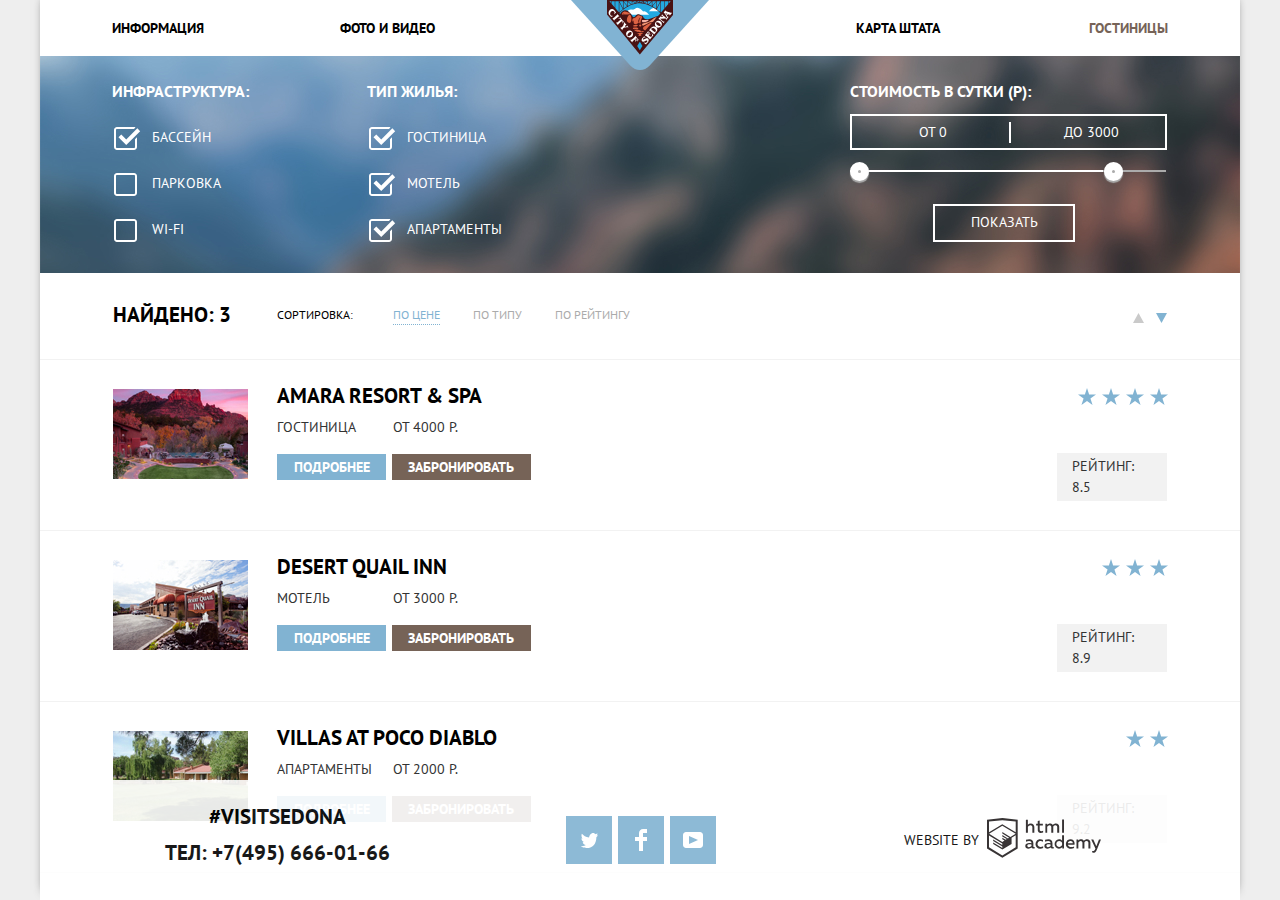
==== commit 00ebe84e: "Исправление недочетов к защите" ====
--- a/hotels.html
+++ b/hotels.html
@@ -21,7 +21,7 @@
                 </ul>
             </nav>
             <a class="logo-link" href="index.html">
-                <img src="img/logo.png" width="138" height="70" alt="Логотип сайта городка Седона">
+                <img src="img/logo.svg" width="138" height="70" alt="Логотип сайта городка Седона">
             </a>
         </header>
         <main class="container">
@@ -80,14 +80,6 @@
                         </div>
                         <button class="button result-button" type="submit">Показать</button>
                     </fieldset>
-                    <!--<div class="slider-box">
-                        <p class="title-slider">стоимость в сутки(р):</p>
-                        <p class="price-tag">
-                            <label>от<input type="text" name="after" placeholder="0"></label>
-                            <label>до<input type="text" name="before" placeholder="3000"></label>
-                        </p>/
-                        <div class="slider"><span></span><span></span></div>-->
-
                 </form>
             </section>
             <section>
@@ -159,8 +151,11 @@
                 </ul>
             </section>
         </main>
-        <footer class="footer-contacts">
-            <p class="phone-conteiner">#visitSEDONA<br> ТЕЛ: <a href="tel:+74956660166">+7(495) 666-01-66</a></p>
+        <footer class="footer-contacts on-top">
+            <div class="phone-conteiner">
+                <p>#visitSEDONA</p>
+                <p>ТЕЛ: <a href="tel:+74956660166">+7(495) 666-01-66</a></p>
+            </div>
             <ul class="list-social">
                 <li class="item-social twitter">
                     <a href="#" aria-label="Ссылка Twitter"></a>
@@ -172,13 +167,10 @@
                     <a href="#" aria-label="Ссылка YouTube"></a>
                 </li>
             </ul>
-
             <p class="link-html">
                 <span>Website by</span>
                 <a href="https://htmlacademy.ru/intensive/htmlcss" aria-label="Ссылка на HTMLAcademy"></a>
             </p>
-
-
         </footer>
 
     </div>
--- a/css/style_minimized.css
+++ b/css/style_minimized.css
@@ -1 +1 @@
-@-webkit-keyframes bounce{0%{clip:rect(550px,auto,auto,auto);transform:translateY(-550px)}70%{clip:rect(0,auto,auto,auto);transform:translateY(0)}90%{clip:rect(0,auto,auto,auto);transform:translateY(20px)}to{transform:translateY(0)}}@keyframes bounce{0%{clip:rect(550px,auto,auto,auto);transform:translateY(-550px)}70%{clip:rect(0,auto,auto,auto);transform:translateY(0)}90%{clip:rect(0,auto,auto,auto);transform:translateY(20px)}to{transform:translateY(0)}}:root{--basic-light-grey: #EEEEEE;--basic-white: #ffffff;--basic-black: #000000;--basic-light-black: #333333;--basic-blue: #81B3D2;--basic-dark-grey: #888888;--basic-grey: #ABABAB;--hover-blue: #669EC0;--active-blue: #5496BD;--special-brown: #766357;--hover-brown: #604E43;--active-brown: #503E33;--special-grey: #6A6A6A;--special-light-grey: #f2f2f2;--hover-grey-: #EBEBEB}iframe{width:100%;height:588px}*,::after,::before{box-sizing:border-box;margin:0;padding:0}.visually-hidden{position:absolute;width:1px;height:1px;margin:-1px;border:0;padding:0;white-space:nowrap;-webkit-clip-path:inset(100%);clip-path:inset(100%);clip:rect(0 0 0 0);overflow:hidden}html{height:100%}a,body{color:var(--basic-black)}body{height:100%;background-color:var(--basic-light-grey);font-family:'PT Sans','Arial',sans-serif}.wrapper{min-height:100%;display:grid;grid-template-rows:-webkit-min-content 1fr -webkit-min-content;grid-template-rows:min-content 1fr min-content;margin:0 auto;max-width:1200px;background-color:var(--basic-white);box-shadow:0 -5px 10px -5px var(--basic-light-black);position:relative}img{max-width:100%;height:auto}a{text-decoration:none}.button,body{font-size:14px;line-height:21px;text-transform:uppercase}.button{font:inherit;text-align:center;border:0}.main-header{font-weight:700;font-size:14px;line-height:26px;position:relative;min-height:56px;padding:15px 0}.logo-link{position:absolute;left:50%;margin-left:-69px;top:0}.list-navigation{display:flex;flex-wrap:wrap;list-style:none;justify-content:flex-start;text-align:start}.list-navigation li{width:25%}.list-navigation li:nth-child(1){padding-left:72px}.list-navigation li:nth-child(4){padding-right:72px}.list-navigation li:nth-child(3),.list-navigation li:nth-child(4){text-align:end}.list-navigation li:hover,.name-hous a:hover{color:var(--basic-blue)}.list-navigation li:active{color:var(--special-light-grey)}.list-navigation .is-active{color:var(--special-brown)}.heading-site{margin-bottom:54px}.title-slogan{display:inline-block;vertical-align:middle;margin-bottom:18px}.title-picture{display:flex;flex-direction:column;justify-content:flex-end;align-items:center;background-color:var(--basic-grey);background-image:url(../img/background_photo.jpg);background-repeat:no-repeat;min-height:509px}.title-picture::after{content:"";display:block;background-image:url(../img/background_mask.png);background-repeat:no-repeat;width:1200px;height:57px}.heading-site div{margin-bottom:42px}.heading-site h3{margin-bottom:43px;font-size:21px;line-height:26px;text-align:center}.heading-site p,.list-advantages li{font-size:14px;line-height:26px;color:var(--basic-light-black);text-align:center}.list-location{display:flex;flex-wrap:wrap;justify-content:start;align-items:stretch;list-style:none}.first,.second{display:flex;flex-wrap:wrap;width:100%;background-color:var(--basic-blue);color:var(--basic-white);text-align:center}.wrapper-for-title{flex-shrink:0;width:400px;padding:45px 49px 0}.first img,.second img{flex-grow:2}.last{flex-grow:0;width:33.33%;background-color:var(--basic-light-grey);min-height:256px;text-align:center;padding:48px 49px}.item-location h3,.list-advantages h3{font-size:21px;line-height:21px;margin-bottom:26px}.item-location span{display:block;margin-bottom:25px}.list-advantages{list-style:none;display:flex;flex-wrap:wrap}.second .wrapper-for-title{padding-top:49px}.list-advantages li{width:400px;background-color:var(--basic-white);line-height:21px;flex-grow:1;min-height:328px;padding:157px 50px 35px;background-repeat:no-repeat;background-position:center}.list-advantages h3{color:var(--basic-black);margin-bottom:27px}.list-advantages li:nth-child(1){background-image:url(../img/icon_home.svg);background-size:75px 72px;background-position-y:58px}.list-advantages li:nth-child(2){background-image:url(../img/icon_food.svg);background-size:75px 70px;background-position-y:59px}.list-advantages li:nth-child(3){background-image:url(../img/icon_souvenir.svg);background-size:64px 77px;background-position-y:54px}.last{padding-top:47px}.last span{margin-bottom:24px}.last p{color:var(--basic-light-black)}.voucher-section{text-align:center;padding-top:58px}.subtitle{margin-bottom:30px;padding:0 200px;font-weight:700;font-size:30px;line-height:24px}.text{padding:0 100px;margin-bottom:45px;font-size:14px;line-height:24px;color:var(--basic-light-black)}.wrapper-popup{position:relative}.button-popup{border:0;color:var(--basic-white);font-weight:700;font-size:21px;line-height:26px;text-align:center;background-color:var(--special-brown);padding:30px 139px}.button-popup:hover{background-color:var(--hover-brown)}.button-popup:focus{background-color:var(--active-brown);color:var(--special-brown)}.popup-element,.popup-element input{font-weight:700;font-size:14px;line-height:26px}.popup-element{display:none;width:568px;position:absolute;top:86px;left:316px;text-align:start;background-color:var(--basic-white);box-shadow:0 0 10px -5px var(--basic-black);padding:55px}.modal-popup{display:block;-webkit-animation:bounce .5s;animation:bounce .5s}.popup-element input{border:0;background-color:var(--special-light-grey);text-transform:uppercase;padding-top:6px;padding-bottom:6px}.popup-element input:hover{background-color:var(--hover-grey-)}.popup-element input:focus{background-color:var(--basic-white)}.date-arrival input,.date-departure input{flex-shrink:0;width:346px;padding-left:12px}.date-arrival,.date-departure{display:flex;justify-content:space-between;align-items:center;position:relative}.date-arrival{margin-bottom:29px}.date-departure{margin-bottom:30px}.number-people{justify-content:space-between;margin-bottom:56px}.adults,.childs,.number-people{display:flex;align-items:center}.adults label{margin-right:40px}.childs{margin-left:51px}.childs label{margin-right:26px}.number-people input{width:38px;text-align:center}.popup-element button[type=submit]{background-color:var(--basic-blue);background-repeat:no-repeat;font-weight:700;font-size:21px;line-height:26px;color:var(--basic-white);text-align:center;padding:16px 196px}.popup-element button[type=submit]:hover{background-color:var(--hover-blue)}.popup-element button[type=submit]:focus{background-color:var(--active-blue);color:var(--basic-blue)}.date-arrival button,.date-departure button{position:absolute;right:9px;top:7px;background-color:transparent;background-image:url(../img/calendar.svg);background-repeat:no-repeat;width:21px;height:23px}.date-arrival button:hover,.date-departure button:hover{background-color:transparent;background-image:url(../img/calendar_hover.svg);background-repeat:no-repeat;width:21px;height:23px}.date-arrival button:focus,.date-departure button:focus{background-color:transparent;background-image:url(../img/calendar_focus.svg);background-repeat:no-repeat;width:21px;height:23px}.plus,.plus:hover{background-position:50% 50%;background-repeat:no-repeat}.plus{display:inline-block;vertical-align:middle;background-color:var(--special-light-grey);background-image:url(../img/plus.svg);width:38px;height:38px}.plus:hover{background-color:var(--hover-grey-);background-image:url(../img/plus_hover.svg)}.plus:focus{background-color:var(--basic-white);background-image:url(../img/plus_focus.svg);background-position:50% 50%;background-repeat:no-repeat}.minus,.minus:hover{background-position:50% 50%;background-repeat:no-repeat}.minus{display:inline-block;vertical-align:middle;background-color:var(--special-light-grey);background-image:url(../img/minus.svg);width:38px;height:38px}.minus:hover{background-color:var(--hover-grey-);background-image:url(../img/minus_hover.svg)}.minus:focus{background-color:var(--basic-white);background-image:url(../img/minus_focus.svg);background-position:50% 50%;background-repeat:no-repeat}.form-block{background-color:var(--basic-grey);background-image:url(../img/background_hottels.jpg);background-repeat:no-repeat;background-size:100% 100%;min-height:217px;width:100%;padding:25px 73px 25px 72px}.filter{display:flex}.infrastructure{margin-right:118px}.filter ul{list-style:none}.filter li:not(:last-child){margin-bottom:23px}.filter fieldset{padding:0;border:0}.checkbox-label,.filter legend{line-height:21px;color:var(--basic-white)}.filter legend{font-weight:700;font-size:16px;margin-bottom:25px}.checkbox-label{display:inline-block;vertical-align:middle;font-size:14px;padding-left:40px;width:137px;min-height:23px;background-image:url(../img/checkbox_off.svg);background-repeat:no-repeat;background-size:27px 23px;cursor:pointer}.checkbox-element:checked:disabled:focus+.checkbox-label,.checkbox-element:checked:focus+.checkbox-label,.checkbox-element:disabled:focus+.checkbox-label,.checkbox-element:focus+.checkbox-label{opacity:.7}.checkbox-element:checked+.checkbox-label{background-image:url(../img/checkbox_on.svg);background-position-x:2px}.checkbox-element:checked:disabled+.checkbox-label{background-image:url(../img/checkbox_on_active.svg);background-position-x:2px}.checkbox-element:disabled+.checkbox-label{background-image:url(../img/checkbox_off_active.svg)}.filter-item{margin-left:auto;text-align:center}.filter-item legend{margin-bottom:12px;text-align:start}.max-price input,.min-price input,.price-controls{color:var(--basic-white);font-size:14px;line-height:21px}.price-controls{display:flex;align-items:center;width:317px;height:36px;border:2px solid var(--basic-white);text-align:center;margin-bottom:20px;padding-left:2px}.min-price{width:50%;padding-left:45px;border-right:1px solid var(--basic-white)}.max-price{width:50%;padding-left:25px;border-left:1px solid var(--basic-white)}.max-price input,.min-price input{border:0;background-color:transparent;width:50px}.range-filter{position:relative;margin-bottom:33px}.bar,.scale{width:316px;height:2px;background-color:var(--basic-grey)}.bar{width:80%;background-color:var(--basic-white)}.toggle{position:absolute;width:19px;height:19px;padding:0;border:8px solid var(--basic-white);background-color:var(--basic-grey);border-radius:50%;box-shadow:0 2px 1px 0 var(--basic-grey);top:-8px}.toggle-min{left:0}.toggle-max{left:80%}.toggle:hover{width:23px;height:23px;top:-11px;border:9px solid var(--basic-white);box-shadow:0 4px 1px 0 var(--basic-grey);cursor:pointer}.result-button{display:inline-block;vertical-align:middle;padding:5px 35px 6px 36px;background-color:transparent;border:2px solid var(--basic-white);font-size:14px;line-height:21px;color:var(--basic-white)}.result-button:hover{color:var(--basic-black);background-color:var(--basic-white);cursor:pointer}.sorting-list{display:flex;padding:29px 73px 31px;align-items:center}.sorting-list h3{font-size:21px;line-height:26px;margin-right:46px}.sorting-list a,.sorting-list p{font-size:12px;line-height:18px}.sorting-list p{margin-right:40px}.sorting-list .active-item{color:var(--basic-blue);border-bottom:1px dotted}.sorting-item{color:var(--basic-grey);margin-right:33px}.sorting-item:hover{color:var(--basic-blue);border-bottom:1px dotted var(--basic-blue)}.sorting-item:active{color:var(--basic-black);border:0}.arrow-down,.arrow-up{display:inline-block;vertical-align:middle;width:11px;height:10px;margin-top:5px}.arrow-up{margin-left:auto;margin-right:12px;background-image:url(../img/icon_dir.svg)}.arrow-down{transform:rotate(180deg)}.arrow-down:hover,.arrow-up:hover{background-image:url(../img/icon_dir_hover.svg)}.arrow-down,.arrow-down:active,.arrow-up:active{background-image:url(../img/icon_dir_active.svg)}.list-search{list-style:none}.list-search li:first-child{border-top:1px solid var(--special-light-grey)}.list-search li{border-bottom:1px solid var(--special-light-grey)}.item-search{display:grid;grid-template-columns:135px 1fr -webkit-min-content;grid-template-columns:135px 1fr min-content;padding:23px 70px 29px 73px;grid-gap:29px}.item-search img{margin-top:6px}.name-hous{margin-bottom:7px}.name-hous a{font-size:21px;line-height:26px}.name-hous a:active{color:var(--basic-grey)}.item-search p{display:inline-block;vertical-align:middle;color:var(--basic-light-black);min-width:110px;margin-right:2px}.button-link{margin-top:14px}.list-search div:last-child{padding-right:1px;padding-top:2px}.star{text-align:end;margin-bottom:47px}.details,.star span{display:inline-block;vertical-align:middle}.star span{margin-left:5px;background:url(../img/star.svg) repeat-x;width:19px;height:17px}.details{background-color:var(--basic-blue);color:var(--basic-white);padding:3px 16px 2px 17px;margin-right:2px}.details:hover,.item-social a:hover{background-color:var(--hover-blue)}.details:focus{background-color:var(--active-blue);color:var(--basic-blue)}.reservation{background-color:var(--special-brown);color:var(--basic-white);display:inline-block;vertical-align:middle;padding:3px 17px 2px 16px}.reservation:hover{background-color:var(--hover-brown)}.reservation:focus{background-color:var(--active-brown);color:var(--special-brown)}.rating-paragraph{display:inline-block;color:var(--basic-light-black);background-color:var(--special-light-grey);padding:3px 12px 3px 15px}.footer-contacts{display:flex;justify-content:space-between;align-items:flex-end;background-color:var(--basic-white);width:100%;min-height:120px;padding:16px 138px 34px 125px}.on-top{position:absolute;left:0;bottom:0;opacity:.9}.phone-conteiner{font-weight:700;font-size:21px;line-height:26px;text-align:center}.phone-conteiner p:first-child{margin-bottom:10px}.list-social{display:flex;list-style:none;margin-bottom:2px}.link-html{font-size:14px;line-height:26px;margin-bottom:8px}.link-html span{display:inline-block;vertical-align:bottom;margin-bottom:5px}.facebook,.twitter{margin-right:6px}.youtube{margin-right:12px}.item-social a{display:inline-block;vertical-align:top;background-color:var(--basic-blue);width:46px;height:48px;position:relative}.facebook a::after,.twitter a::after{content:"";position:absolute;background-repeat:no-repeat}.twitter a::after{background-image:url(../img/twitter.svg);left:15px;top:16px;display:inline-block;vertical-align:middle;width:17px;height:17px}.facebook a::after{background-image:url(../img/facebook.svg);left:17px;top:13px;width:12px;height:22px}.facebook a::after,.link-html a,.youtube a::after{display:inline-block;vertical-align:middle}.youtube a::after{content:"";position:absolute;left:13px;top:16px;background-repeat:no-repeat;width:20px;height:16px;background-image:url(../img/youtube.svg)}.item-social a:active{background-color:var(--active-blue)}.item-social a:active::after{opacity:.1}.link-html a{margin-left:4px;background-color:transparent;background-image:url(../img/logo_htmlacademy.svg);width:115px;height:41px}.link-html a:hover{background-image:url(../img/logo_htmlacademy_hover.svg)}.link-html a:active{background-image:url(../img/logo_htmlacademy_focus.svg)}+@-webkit-keyframes bounce{0%{clip:rect(550px,auto,auto,auto);transform:translateY(-550px)}70%{clip:rect(0,auto,auto,auto);transform:translateY(0)}90%{clip:rect(0,auto,auto,auto);transform:translateY(20px)}to{transform:translateY(0)}}@keyframes bounce{0%{clip:rect(550px,auto,auto,auto);transform:translateY(-550px)}70%{clip:rect(0,auto,auto,auto);transform:translateY(0)}90%{clip:rect(0,auto,auto,auto);transform:translateY(20px)}to{transform:translateY(0)}}:root{--basic-light-grey: #EEEEEE;--basic-white: #ffffff;--basic-black: #000000;--basic-light-black: #333333;--basic-blue: #81B3D2;--basic-dark-grey: #888888;--basic-grey: #ABABAB;--hover-blue: #669EC0;--active-blue: #5496BD;--special-brown: #766357;--hover-brown: #604E43;--active-brown: #503E33;--special-grey: #6A6A6A;--special-light-grey: #f2f2f2;--hover-grey-: #EBEBEB}iframe{width:100%;height:588px}*,::after,::before{box-sizing:border-box;margin:0;padding:0}.visually-hidden{position:absolute;width:1px;height:1px;margin:-1px;border:0;padding:0;white-space:nowrap;-webkit-clip-path:inset(100%);clip-path:inset(100%);clip:rect(0 0 0 0);overflow:hidden}html{min-width:1200px}a,body{color:var(--basic-black)}body,html{height:100%}body{background-color:var(--basic-light-grey);font-family:"PT Sans","Arial",sans-serif}.wrapper{min-height:100%;display:grid;grid-template-rows:-webkit-min-content 1fr -webkit-min-content;grid-template-rows:min-content 1fr min-content;margin:0 auto;max-width:1200px;background-color:var(--basic-white);box-shadow:0 -5px 10px -5px var(--basic-light-black);position:relative}img{max-width:100%;height:auto}a{text-decoration:none}.button,body{font-size:14px;line-height:21px;text-transform:uppercase}.button{font:inherit;text-align:center;border:0}.main-header{font-weight:700;font-size:14px;line-height:26px;position:relative;min-height:56px;padding:15px 0}.logo-link{position:absolute;left:50%;margin-left:-69px;top:0}.list-navigation{display:flex;flex-wrap:wrap;list-style:none;justify-content:flex-start;text-align:start}.list-navigation li{width:25%}.list-navigation li:nth-child(1){padding-left:72px}.list-navigation li:nth-child(4){padding-right:72px}.list-navigation li:nth-child(3),.list-navigation li:nth-child(4){text-align:end}.list-navigation li:hover,.name-hous a:hover{color:var(--basic-blue)}.list-navigation li:active{color:var(--special-light-grey)}.list-navigation .is-active{color:var(--special-brown)}.heading-site{margin-bottom:54px}.title-slogan{display:inline-block;vertical-align:middle;margin-bottom:18px}.title-picture{display:flex;flex-direction:column;justify-content:flex-end;align-items:center;background-color:var(--basic-grey);background-image:url(../img/background_photo.jpg);background-repeat:no-repeat;min-height:509px}.title-picture::after{content:"";display:block;background-image:url(../img/background_mask.png);background-repeat:no-repeat;width:1200px;height:57px}.heading-site div{margin-bottom:42px}.heading-site h3{margin-bottom:43px;font-size:21px;line-height:26px;text-align:center}.heading-site p,.list-advantages li{font-size:14px;line-height:26px;color:var(--basic-light-black);text-align:center}.list-location{display:flex;flex-wrap:wrap;justify-content:start;align-items:stretch;list-style:none}.first,.second{display:flex;flex-wrap:wrap;width:100%;background-color:var(--basic-blue);color:var(--basic-white);text-align:center}.wrapper-for-title{flex-shrink:0;width:400px;padding:45px 49px 0}.first img,.second img{flex-grow:2}.last{flex-grow:0;width:33.33%;background-color:var(--basic-light-grey);min-height:256px;text-align:center;padding:48px 49px}.item-location h3,.list-advantages h3{font-size:21px;line-height:21px;margin-bottom:26px}.item-location span{display:block;margin-bottom:25px}.list-advantages{list-style:none;display:flex;flex-wrap:wrap}.second .wrapper-for-title{padding-top:49px}.list-advantages li{width:400px;background-color:var(--basic-white);line-height:21px;flex-grow:1;min-height:328px;padding:157px 50px 35px;background-repeat:no-repeat;background-position:center}.list-advantages h3{color:var(--basic-black);margin-bottom:27px}.list-advantages li:nth-child(1){background-image:url(../img/icon_home.svg);background-size:75px 72px;background-position-y:58px}.list-advantages li:nth-child(2){background-image:url(../img/icon_food.svg);background-size:75px 70px;background-position-y:59px}.list-advantages li:nth-child(3){background-image:url(../img/icon_souvenir.svg);background-size:64px 77px;background-position-y:54px}.last{padding-top:47px}.last span{margin-bottom:24px}.last p{color:var(--basic-light-black)}.voucher-section{text-align:center;padding-top:58px}.subtitle{margin-bottom:30px;padding:0 200px;font-weight:700;font-size:30px;line-height:24px}.text{padding:0 100px;margin-bottom:45px;font-size:14px;line-height:24px;color:var(--basic-light-black)}.wrapper-popup{position:relative}.button-popup{border:0;color:var(--basic-white);font-weight:700;font-size:21px;line-height:26px;text-align:center;background-color:var(--special-brown);padding:30px 139px}.button-popup:hover{background-color:var(--hover-brown)}.button-popup:focus{background-color:var(--active-brown);color:var(--special-brown)}.popup-element,.popup-element input{font-weight:700;font-size:14px;line-height:26px}.popup-element{display:none;width:568px;position:absolute;top:86px;left:316px;text-align:start;background-color:var(--basic-white);box-shadow:0 0 10px -5px var(--basic-black);padding:55px}.modal-popup{display:block;-webkit-animation:bounce .5s;animation:bounce .5s}.popup-element input{border:0;background-color:var(--special-light-grey);text-transform:uppercase;padding-top:6px;padding-bottom:6px}.popup-element input:hover{background-color:var(--hover-grey-)}.popup-element input:focus{background-color:var(--basic-white)}.date-arrival input,.date-departure input{flex-shrink:0;width:346px;padding-left:12px}.date-arrival,.date-departure{display:flex;justify-content:space-between;align-items:center;position:relative}.date-arrival{margin-bottom:29px}.date-departure{margin-bottom:30px}.number-people{justify-content:space-between;margin-bottom:56px}.adults,.childs,.number-people{display:flex;align-items:center}.adults label{margin-right:40px}.childs{margin-left:51px}.childs label{margin-right:26px}.number-people input{width:38px;text-align:center}.popup-element button[type=submit]{background-color:var(--basic-blue);background-repeat:no-repeat;font-weight:700;font-size:21px;line-height:26px;color:var(--basic-white);text-align:center;padding:16px 196px}.popup-element button[type=submit]:hover{background-color:var(--hover-blue)}.popup-element button[type=submit]:focus{background-color:var(--active-blue);color:var(--basic-blue)}.date-arrival button,.date-departure button{position:absolute;right:9px;top:7px;background-color:transparent;background-image:url(../img/calendar.svg);background-repeat:no-repeat;width:21px;height:23px}.date-arrival button:hover,.date-departure button:hover{background-color:transparent;background-image:url(../img/calendar_hover.svg);background-repeat:no-repeat;width:21px;height:23px}.date-arrival button:focus,.date-departure button:focus{background-color:transparent;background-image:url(../img/calendar_focus.svg);background-repeat:no-repeat;width:21px;height:23px}.plus,.plus:hover{background-position:50% 50%;background-repeat:no-repeat}.plus{display:inline-block;vertical-align:middle;background-color:var(--special-light-grey);background-image:url(../img/plus.svg);width:38px;height:38px}.plus:hover{background-color:var(--hover-grey-);background-image:url(../img/plus_hover.svg)}.plus:focus{background-color:var(--basic-white);background-image:url(../img/plus_focus.svg);background-position:50% 50%;background-repeat:no-repeat}.minus,.minus:hover{background-position:50% 50%;background-repeat:no-repeat}.minus{display:inline-block;vertical-align:middle;background-color:var(--special-light-grey);background-image:url(../img/minus.svg);width:38px;height:38px}.minus:hover{background-color:var(--hover-grey-);background-image:url(../img/minus_hover.svg)}.minus:focus{background-color:var(--basic-white);background-image:url(../img/minus_focus.svg);background-position:50% 50%;background-repeat:no-repeat}.form-block{background-color:var(--basic-grey);background-image:url(../img/background_hottels.jpg);background-repeat:no-repeat;background-size:100% 100%;min-height:217px;width:100%;padding:25px 73px 25px 72px}.filter{display:flex}.infrastructure{margin-right:118px}.filter ul{list-style:none}.filter li:not(:last-child){margin-bottom:23px}.filter fieldset{padding:0;border:0}.checkbox-label,.filter legend{line-height:21px;color:var(--basic-white)}.filter legend{font-weight:700;font-size:16px;margin-bottom:25px}.checkbox-label{display:inline-block;vertical-align:middle;font-size:14px;padding-left:40px;width:137px;min-height:23px;background-image:url(../img/checkbox_off.svg);background-repeat:no-repeat;background-size:27px 23px;cursor:pointer}.checkbox-element:checked:disabled:focus+.checkbox-label,.checkbox-element:checked:focus+.checkbox-label,.checkbox-element:disabled:focus+.checkbox-label,.checkbox-element:focus+.checkbox-label{opacity:.7}.checkbox-element:checked+.checkbox-label{background-image:url(../img/checkbox_on.svg);background-position-x:2px}.checkbox-element:checked:disabled+.checkbox-label{background-image:url(../img/checkbox_on_active.svg);background-position-x:2px}.checkbox-element:disabled+.checkbox-label{background-image:url(../img/checkbox_off_active.svg)}.filter-item{margin-left:auto;text-align:center}.filter-item legend{margin-bottom:12px;text-align:start}.max-price input,.min-price input,.price-controls{color:var(--basic-white);font-size:14px;line-height:21px}.price-controls{display:flex;align-items:center;width:317px;height:36px;border:2px solid var(--basic-white);text-align:center;margin-bottom:20px;padding-left:2px}.min-price{width:50%;padding-left:45px;border-right:1px solid var(--basic-white)}.max-price{width:50%;padding-left:25px;border-left:1px solid var(--basic-white)}.max-price input,.min-price input{border:0;background-color:transparent;width:50px}.range-filter{position:relative;margin-bottom:32px}.bar,.scale{width:316px;height:2px;background-color:var(--basic-grey)}.bar{width:80%;background-color:var(--basic-white)}.toggle{position:absolute;width:19px;height:19px;padding:0;border:8px solid var(--basic-white);background-color:var(--basic-grey);border-radius:50%;box-shadow:0 2px 1px 0 var(--basic-grey);top:-8px}.toggle-min{left:0}.toggle-max{left:80%}.toggle:hover{width:23px;height:23px;top:-11px;border:9px solid var(--basic-white);box-shadow:0 4px 1px 0 var(--basic-grey);cursor:pointer}.result-button{display:inline-block;vertical-align:middle;margin-right:9px;padding:6px 35px 7px 36px;background-color:transparent;border:2px solid var(--basic-white);font-size:14px;line-height:21px;color:var(--basic-white)}.result-button:hover{color:var(--basic-black);background-color:var(--basic-white);cursor:pointer}.sorting-list{display:flex;padding:29px 73px 31px;align-items:center}.sorting-list h3{font-size:21px;line-height:26px;margin-right:46px}.sorting-list a,.sorting-list p{font-size:12px;line-height:18px}.sorting-list p{margin-right:40px}.sorting-list .active-item{color:var(--basic-blue);border-bottom:1px dotted}.sorting-item{color:var(--basic-grey);margin-right:33px}.sorting-item:hover{color:var(--basic-blue);border-bottom:1px dotted var(--basic-blue)}.sorting-item:active{color:var(--basic-black);border:0}.arrow-down,.arrow-up{display:inline-block;vertical-align:middle;width:11px;height:10px;margin-top:5px}.arrow-up{margin-left:auto;margin-right:12px;background-image:url(../img/icon_dir.svg)}.arrow-down{transform:rotate(180deg)}.arrow-down:hover,.arrow-up:hover{background-image:url(../img/icon_dir_hover.svg)}.arrow-down,.arrow-down:active,.arrow-up:active{background-image:url(../img/icon_dir_active.svg)}.list-search{list-style:none}.list-search li:first-child{border-top:1px solid var(--special-light-grey)}.list-search li{border-bottom:1px solid var(--special-light-grey)}.item-search{display:grid;grid-template-columns:135px 1fr -webkit-min-content;grid-template-columns:135px 1fr min-content;padding:23px 70px 29px 73px;grid-gap:29px}.item-search img{margin-top:6px}.name-hous{margin-bottom:7px}.name-hous a{font-size:21px;line-height:26px}.name-hous a:active{color:var(--basic-grey)}.item-search p{display:inline-block;vertical-align:middle;color:var(--basic-light-black);min-width:110px;margin-right:2px}.button-link{margin-top:14px}.list-search div:last-child{padding-right:1px;padding-top:2px}.star{text-align:end;margin-bottom:47px}.details,.star span{display:inline-block;vertical-align:middle}.star span{margin-left:5px;background:url(../img/star.svg) repeat-x;width:19px;height:17px}.details{background-color:var(--basic-blue);color:var(--basic-white);font-weight:700;padding:3px 16px 2px 17px;margin-right:2px}.details:hover,.item-social a:hover{background-color:var(--hover-blue)}.details:focus{background-color:var(--active-blue);color:var(--basic-blue)}.reservation{background-color:var(--special-brown);color:var(--basic-white);font-weight:700;display:inline-block;vertical-align:middle;padding:3px 17px 2px 16px}.reservation:hover{background-color:var(--hover-brown)}.reservation:focus{background-color:var(--active-brown);color:var(--special-brown)}.rating-paragraph{display:inline-block;color:var(--basic-light-black);background-color:var(--special-light-grey);padding:3px 12px 3px 15px}.footer-contacts{display:flex;justify-content:space-between;align-items:flex-end;background-color:var(--basic-white);width:100%;min-height:120px;padding:16px 138px 34px 125px}.on-top{position:absolute;left:0;bottom:0;opacity:.9}.phone-conteiner{font-weight:700;font-size:21px;line-height:26px;text-align:center}.phone-conteiner p:first-child{margin-bottom:10px}.list-social{display:flex;list-style:none;margin-bottom:2px}.link-html{font-size:14px;line-height:26px;margin-bottom:8px}.link-html span{display:inline-block;vertical-align:bottom;margin-bottom:5px}.facebook,.twitter{margin-right:6px}.youtube{margin-right:12px}.item-social a{display:inline-block;vertical-align:top;background-color:var(--basic-blue);width:46px;height:48px;position:relative}.facebook a::after,.twitter a::after{content:"";position:absolute;background-repeat:no-repeat}.twitter a::after{background-image:url(../img/twitter.svg);left:15px;top:16px;display:inline-block;vertical-align:middle;width:17px;height:17px}.facebook a::after{background-image:url(../img/facebook.svg);left:17px;top:13px;width:12px;height:22px}.facebook a::after,.link-html a,.youtube a::after{display:inline-block;vertical-align:middle}.youtube a::after{content:"";position:absolute;left:13px;top:16px;background-repeat:no-repeat;width:20px;height:16px;background-image:url(../img/youtube.svg)}.item-social a:active{background-color:var(--active-blue)}.item-social a:active::after{opacity:.1}.link-html a{margin-left:4px;background-color:transparent;background-image:url(../img/logo_htmlacademy.svg);width:115px;height:41px}.link-html a:hover{background-image:url(../img/logo_htmlacademy_hover.svg)}.link-html a:active{background-image:url(../img/logo_htmlacademy_focus.svg)}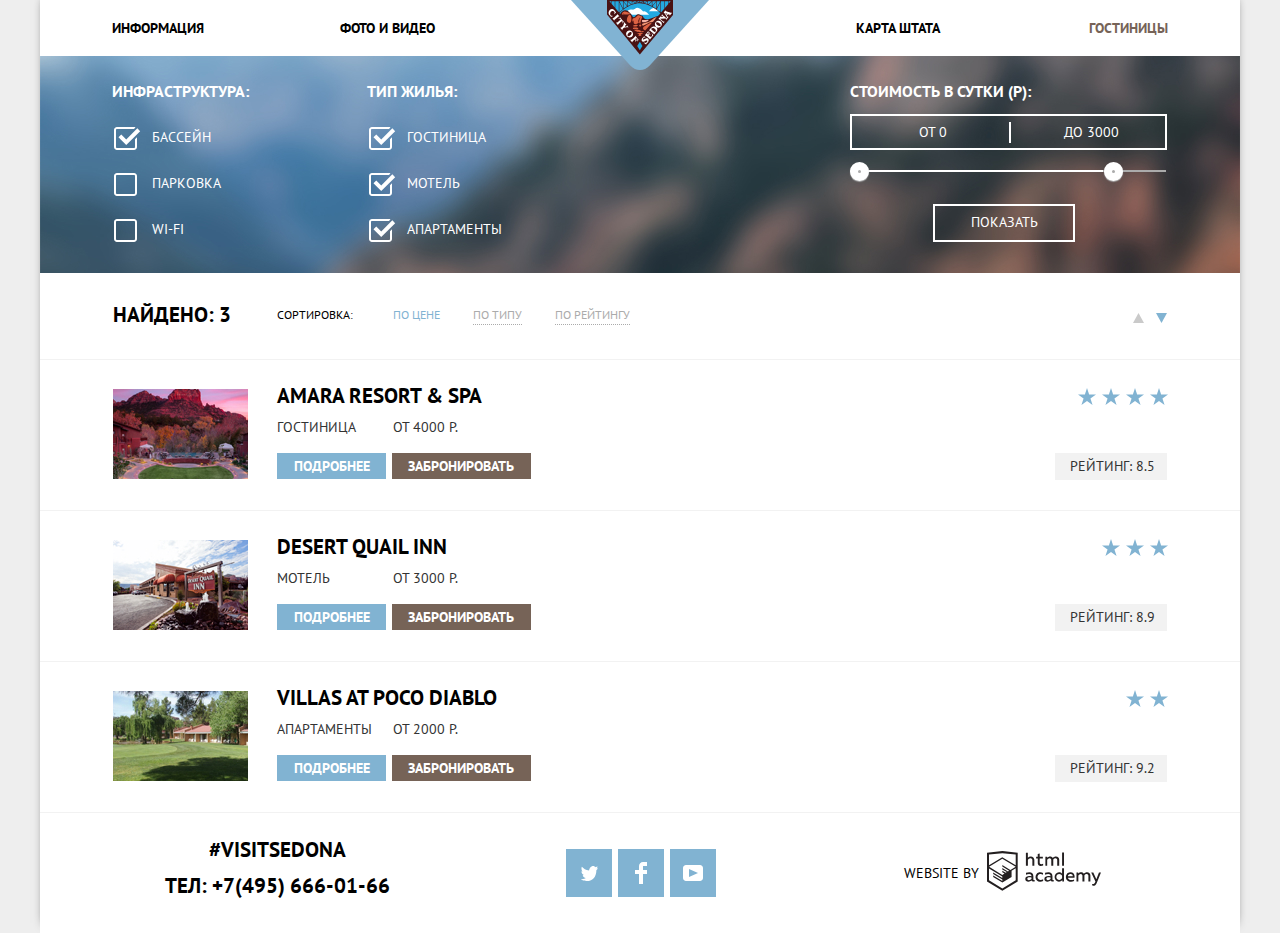
==== commit 827edca6: "Поправки" ====
--- a/hotels.html
+++ b/hotels.html
@@ -42,9 +42,9 @@
                             </li>
                         </ul>
                     </fieldset>
-                    <fieldset class="type-hous">
+                    <fieldset class="type-house">
                         <legend>Тип жилья:</legend>
-                        <ul class="list-type-hous">
+                        <ul class="list-type-house">
                             <li>
                                 <input class="checkbox-element visually-hidden" id="check-hotel" type="checkbox" checked name="hotel">
                                 <label class="checkbox-label" for="check-hotel">гостиница</label>
@@ -75,8 +75,8 @@
                             <div class="scale">
                                 <div class="bar"></div>
                             </div>
-                            <div class="toggle toggle-min"></div>
-                            <div class="toggle toggle-max"></div>
+                            <button class="toggle toggle-min"></button>
+                            <button class="toggle toggle-max"></button>
                         </div>
                         <button class="button result-button" type="submit">Показать</button>
                     </fieldset>
@@ -96,7 +96,7 @@
                     <li class="item-search">
                         <img src="img/hotel.jpg" width="135" height="90" alt="Изображение дома">
                         <div>
-                            <h3 class="name-hous"><a href=" ">Amara Resort & Spa</a></h3>
+                            <h3 class="name-house"><a href=" ">Amara Resort & Spa</a></h3>
                             <p>Гостиница</p>
                             <p>От 4000 Р.</p>
                             <div class="button-link">
@@ -104,17 +104,20 @@
                                 <a class="reservation" href="#">Забронировать</a>
                             </div>
                         </div>
-                        <div>
-                            <div class="star">
-                                <span></span><span></span><span></span><span></span>
-                            </div>
+                        <div class="rating-block">
+                            <ul class="star">
+                                <li></li>
+                                <li></li>
+                                <li></li>
+                                <li></li>
+                            </ul>
                             <p class="rating-paragraph">Рейтинг: 8.5</p>
                         </div>
                     </li>
                     <li class="item-search">
                         <img src="img/motel.jpg" width="135" height="90" alt="Изображение дома">
                         <div>
-                            <h3 class="name-hous"><a href=" ">Desert Quail Inn</a></h3>
+                            <h3 class="name-house"><a href=" ">Desert Quail Inn</a></h3>
                             <p>Мотель</p>
                             <p>От 3000 Р.</p>
                             <div class="button-link">
@@ -122,17 +125,19 @@
                                 <a class="reservation" href="#">Забронировать</a>
                             </div>
                         </div>
-                        <div>
-                            <div class="star">
-                                <span></span><span></span><span></span>
-                            </div>
+                        <div class="rating-block">
+                            <ul class="star">
+                                <li></li>
+                                <li></li>
+                                <li></li>
+                            </ul>
                             <p class="rating-paragraph">Рейтинг: 8.9</p>
                         </div>
                     </li>
                     <li class="item-search">
                         <img src="img/apartments.jpg" width="135" height="90" alt="Изображение дома">
                         <div>
-                            <h3 class="name-hous"><a href=" ">Villas at Poco Diablo</a></h3>
+                            <h3 class="name-house"><a href=" ">Villas at Poco Diablo</a></h3>
                             <p>Апартаменты</p>
                             <p>От 2000 Р.</p>
                             <div class="button-link">
@@ -140,19 +145,19 @@
                                 <a class="reservation" href="#">Забронировать</a>
                             </div>
                         </div>
-                        <div>
-                            <div class="star">
-                                <span></span><span></span>
-                            </div>
+                        <div class="rating-block">
+                            <ul class="star">
+                                <li></li>
+                                <li></li>
+                            </ul>
                             <p class="rating-paragraph">Рейтинг: 9.2</p>
                         </div>
-
                     </li>
                 </ul>
             </section>
         </main>
-        <footer class="footer-contacts on-top">
-            <div class="phone-conteiner">
+        <footer class="footer-contacts">
+            <div class="phone-container">
                 <p>#visitSEDONA</p>
                 <p>ТЕЛ: <a href="tel:+74956660166">+7(495) 666-01-66</a></p>
             </div>
--- a/css/style_minimized.css
+++ b/css/style_minimized.css
@@ -1 +1 @@
-@-webkit-keyframes bounce{0%{clip:rect(550px,auto,auto,auto);transform:translateY(-550px)}70%{clip:rect(0,auto,auto,auto);transform:translateY(0)}90%{clip:rect(0,auto,auto,auto);transform:translateY(20px)}to{transform:translateY(0)}}@keyframes bounce{0%{clip:rect(550px,auto,auto,auto);transform:translateY(-550px)}70%{clip:rect(0,auto,auto,auto);transform:translateY(0)}90%{clip:rect(0,auto,auto,auto);transform:translateY(20px)}to{transform:translateY(0)}}:root{--basic-light-grey: #EEEEEE;--basic-white: #ffffff;--basic-black: #000000;--basic-light-black: #333333;--basic-blue: #81B3D2;--basic-dark-grey: #888888;--basic-grey: #ABABAB;--hover-blue: #669EC0;--active-blue: #5496BD;--special-brown: #766357;--hover-brown: #604E43;--active-brown: #503E33;--special-grey: #6A6A6A;--special-light-grey: #f2f2f2;--hover-grey-: #EBEBEB}iframe{width:100%;height:588px}*,::after,::before{box-sizing:border-box;margin:0;padding:0}.visually-hidden{position:absolute;width:1px;height:1px;margin:-1px;border:0;padding:0;white-space:nowrap;-webkit-clip-path:inset(100%);clip-path:inset(100%);clip:rect(0 0 0 0);overflow:hidden}html{min-width:1200px}a,body{color:var(--basic-black)}body,html{height:100%}body{background-color:var(--basic-light-grey);font-family:"PT Sans","Arial",sans-serif}.wrapper{min-height:100%;display:grid;grid-template-rows:-webkit-min-content 1fr -webkit-min-content;grid-template-rows:min-content 1fr min-content;margin:0 auto;max-width:1200px;background-color:var(--basic-white);box-shadow:0 -5px 10px -5px var(--basic-light-black);position:relative}img{max-width:100%;height:auto}a{text-decoration:none}.button,body{font-size:14px;line-height:21px;text-transform:uppercase}.button{font:inherit;text-align:center;border:0}.main-header{font-weight:700;font-size:14px;line-height:26px;position:relative;min-height:56px;padding:15px 0}.logo-link{position:absolute;left:50%;margin-left:-69px;top:0}.list-navigation{display:flex;flex-wrap:wrap;list-style:none;justify-content:flex-start;text-align:start}.list-navigation li{width:25%}.list-navigation li:nth-child(1){padding-left:72px}.list-navigation li:nth-child(4){padding-right:72px}.list-navigation li:nth-child(3),.list-navigation li:nth-child(4){text-align:end}.list-navigation li:hover,.name-hous a:hover{color:var(--basic-blue)}.list-navigation li:active{color:var(--special-light-grey)}.list-navigation .is-active{color:var(--special-brown)}.heading-site{margin-bottom:54px}.title-slogan{display:inline-block;vertical-align:middle;margin-bottom:18px}.title-picture{display:flex;flex-direction:column;justify-content:flex-end;align-items:center;background-color:var(--basic-grey);background-image:url(../img/background_photo.jpg);background-repeat:no-repeat;min-height:509px}.title-picture::after{content:"";display:block;background-image:url(../img/background_mask.png);background-repeat:no-repeat;width:1200px;height:57px}.heading-site div{margin-bottom:42px}.heading-site h3{margin-bottom:43px;font-size:21px;line-height:26px;text-align:center}.heading-site p,.list-advantages li{font-size:14px;line-height:26px;color:var(--basic-light-black);text-align:center}.list-location{display:flex;flex-wrap:wrap;justify-content:start;align-items:stretch;list-style:none}.first,.second{display:flex;flex-wrap:wrap;width:100%;background-color:var(--basic-blue);color:var(--basic-white);text-align:center}.wrapper-for-title{flex-shrink:0;width:400px;padding:45px 49px 0}.first img,.second img{flex-grow:2}.last{flex-grow:0;width:33.33%;background-color:var(--basic-light-grey);min-height:256px;text-align:center;padding:48px 49px}.item-location h3,.list-advantages h3{font-size:21px;line-height:21px;margin-bottom:26px}.item-location span{display:block;margin-bottom:25px}.list-advantages{list-style:none;display:flex;flex-wrap:wrap}.second .wrapper-for-title{padding-top:49px}.list-advantages li{width:400px;background-color:var(--basic-white);line-height:21px;flex-grow:1;min-height:328px;padding:157px 50px 35px;background-repeat:no-repeat;background-position:center}.list-advantages h3{color:var(--basic-black);margin-bottom:27px}.list-advantages li:nth-child(1){background-image:url(../img/icon_home.svg);background-size:75px 72px;background-position-y:58px}.list-advantages li:nth-child(2){background-image:url(../img/icon_food.svg);background-size:75px 70px;background-position-y:59px}.list-advantages li:nth-child(3){background-image:url(../img/icon_souvenir.svg);background-size:64px 77px;background-position-y:54px}.last{padding-top:47px}.last span{margin-bottom:24px}.last p{color:var(--basic-light-black)}.voucher-section{text-align:center;padding-top:58px}.subtitle{margin-bottom:30px;padding:0 200px;font-weight:700;font-size:30px;line-height:24px}.text{padding:0 100px;margin-bottom:45px;font-size:14px;line-height:24px;color:var(--basic-light-black)}.wrapper-popup{position:relative}.button-popup{border:0;color:var(--basic-white);font-weight:700;font-size:21px;line-height:26px;text-align:center;background-color:var(--special-brown);padding:30px 139px}.button-popup:hover{background-color:var(--hover-brown)}.button-popup:focus{background-color:var(--active-brown);color:var(--special-brown)}.popup-element,.popup-element input{font-weight:700;font-size:14px;line-height:26px}.popup-element{display:none;width:568px;position:absolute;top:86px;left:316px;text-align:start;background-color:var(--basic-white);box-shadow:0 0 10px -5px var(--basic-black);padding:55px}.modal-popup{display:block;-webkit-animation:bounce .5s;animation:bounce .5s}.popup-element input{border:0;background-color:var(--special-light-grey);text-transform:uppercase;padding-top:6px;padding-bottom:6px}.popup-element input:hover{background-color:var(--hover-grey-)}.popup-element input:focus{background-color:var(--basic-white)}.date-arrival input,.date-departure input{flex-shrink:0;width:346px;padding-left:12px}.date-arrival,.date-departure{display:flex;justify-content:space-between;align-items:center;position:relative}.date-arrival{margin-bottom:29px}.date-departure{margin-bottom:30px}.number-people{justify-content:space-between;margin-bottom:56px}.adults,.childs,.number-people{display:flex;align-items:center}.adults label{margin-right:40px}.childs{margin-left:51px}.childs label{margin-right:26px}.number-people input{width:38px;text-align:center}.popup-element button[type=submit]{background-color:var(--basic-blue);background-repeat:no-repeat;font-weight:700;font-size:21px;line-height:26px;color:var(--basic-white);text-align:center;padding:16px 196px}.popup-element button[type=submit]:hover{background-color:var(--hover-blue)}.popup-element button[type=submit]:focus{background-color:var(--active-blue);color:var(--basic-blue)}.date-arrival button,.date-departure button{position:absolute;right:9px;top:7px;background-color:transparent;background-image:url(../img/calendar.svg);background-repeat:no-repeat;width:21px;height:23px}.date-arrival button:hover,.date-departure button:hover{background-color:transparent;background-image:url(../img/calendar_hover.svg);background-repeat:no-repeat;width:21px;height:23px}.date-arrival button:focus,.date-departure button:focus{background-color:transparent;background-image:url(../img/calendar_focus.svg);background-repeat:no-repeat;width:21px;height:23px}.plus,.plus:hover{background-position:50% 50%;background-repeat:no-repeat}.plus{display:inline-block;vertical-align:middle;background-color:var(--special-light-grey);background-image:url(../img/plus.svg);width:38px;height:38px}.plus:hover{background-color:var(--hover-grey-);background-image:url(../img/plus_hover.svg)}.plus:focus{background-color:var(--basic-white);background-image:url(../img/plus_focus.svg);background-position:50% 50%;background-repeat:no-repeat}.minus,.minus:hover{background-position:50% 50%;background-repeat:no-repeat}.minus{display:inline-block;vertical-align:middle;background-color:var(--special-light-grey);background-image:url(../img/minus.svg);width:38px;height:38px}.minus:hover{background-color:var(--hover-grey-);background-image:url(../img/minus_hover.svg)}.minus:focus{background-color:var(--basic-white);background-image:url(../img/minus_focus.svg);background-position:50% 50%;background-repeat:no-repeat}.form-block{background-color:var(--basic-grey);background-image:url(../img/background_hottels.jpg);background-repeat:no-repeat;background-size:100% 100%;min-height:217px;width:100%;padding:25px 73px 25px 72px}.filter{display:flex}.infrastructure{margin-right:118px}.filter ul{list-style:none}.filter li:not(:last-child){margin-bottom:23px}.filter fieldset{padding:0;border:0}.checkbox-label,.filter legend{line-height:21px;color:var(--basic-white)}.filter legend{font-weight:700;font-size:16px;margin-bottom:25px}.checkbox-label{display:inline-block;vertical-align:middle;font-size:14px;padding-left:40px;width:137px;min-height:23px;background-image:url(../img/checkbox_off.svg);background-repeat:no-repeat;background-size:27px 23px;cursor:pointer}.checkbox-element:checked:disabled:focus+.checkbox-label,.checkbox-element:checked:focus+.checkbox-label,.checkbox-element:disabled:focus+.checkbox-label,.checkbox-element:focus+.checkbox-label{opacity:.7}.checkbox-element:checked+.checkbox-label{background-image:url(../img/checkbox_on.svg);background-position-x:2px}.checkbox-element:checked:disabled+.checkbox-label{background-image:url(../img/checkbox_on_active.svg);background-position-x:2px}.checkbox-element:disabled+.checkbox-label{background-image:url(../img/checkbox_off_active.svg)}.filter-item{margin-left:auto;text-align:center}.filter-item legend{margin-bottom:12px;text-align:start}.max-price input,.min-price input,.price-controls{color:var(--basic-white);font-size:14px;line-height:21px}.price-controls{display:flex;align-items:center;width:317px;height:36px;border:2px solid var(--basic-white);text-align:center;margin-bottom:20px;padding-left:2px}.min-price{width:50%;padding-left:45px;border-right:1px solid var(--basic-white)}.max-price{width:50%;padding-left:25px;border-left:1px solid var(--basic-white)}.max-price input,.min-price input{border:0;background-color:transparent;width:50px}.range-filter{position:relative;margin-bottom:32px}.bar,.scale{width:316px;height:2px;background-color:var(--basic-grey)}.bar{width:80%;background-color:var(--basic-white)}.toggle{position:absolute;width:19px;height:19px;padding:0;border:8px solid var(--basic-white);background-color:var(--basic-grey);border-radius:50%;box-shadow:0 2px 1px 0 var(--basic-grey);top:-8px}.toggle-min{left:0}.toggle-max{left:80%}.toggle:hover{width:23px;height:23px;top:-11px;border:9px solid var(--basic-white);box-shadow:0 4px 1px 0 var(--basic-grey);cursor:pointer}.result-button{display:inline-block;vertical-align:middle;margin-right:9px;padding:6px 35px 7px 36px;background-color:transparent;border:2px solid var(--basic-white);font-size:14px;line-height:21px;color:var(--basic-white)}.result-button:hover{color:var(--basic-black);background-color:var(--basic-white);cursor:pointer}.sorting-list{display:flex;padding:29px 73px 31px;align-items:center}.sorting-list h3{font-size:21px;line-height:26px;margin-right:46px}.sorting-list a,.sorting-list p{font-size:12px;line-height:18px}.sorting-list p{margin-right:40px}.sorting-list .active-item{color:var(--basic-blue);border-bottom:1px dotted}.sorting-item{color:var(--basic-grey);margin-right:33px}.sorting-item:hover{color:var(--basic-blue);border-bottom:1px dotted var(--basic-blue)}.sorting-item:active{color:var(--basic-black);border:0}.arrow-down,.arrow-up{display:inline-block;vertical-align:middle;width:11px;height:10px;margin-top:5px}.arrow-up{margin-left:auto;margin-right:12px;background-image:url(../img/icon_dir.svg)}.arrow-down{transform:rotate(180deg)}.arrow-down:hover,.arrow-up:hover{background-image:url(../img/icon_dir_hover.svg)}.arrow-down,.arrow-down:active,.arrow-up:active{background-image:url(../img/icon_dir_active.svg)}.list-search{list-style:none}.list-search li:first-child{border-top:1px solid var(--special-light-grey)}.list-search li{border-bottom:1px solid var(--special-light-grey)}.item-search{display:grid;grid-template-columns:135px 1fr -webkit-min-content;grid-template-columns:135px 1fr min-content;padding:23px 70px 29px 73px;grid-gap:29px}.item-search img{margin-top:6px}.name-hous{margin-bottom:7px}.name-hous a{font-size:21px;line-height:26px}.name-hous a:active{color:var(--basic-grey)}.item-search p{display:inline-block;vertical-align:middle;color:var(--basic-light-black);min-width:110px;margin-right:2px}.button-link{margin-top:14px}.list-search div:last-child{padding-right:1px;padding-top:2px}.star{text-align:end;margin-bottom:47px}.details,.star span{display:inline-block;vertical-align:middle}.star span{margin-left:5px;background:url(../img/star.svg) repeat-x;width:19px;height:17px}.details{background-color:var(--basic-blue);color:var(--basic-white);font-weight:700;padding:3px 16px 2px 17px;margin-right:2px}.details:hover,.item-social a:hover{background-color:var(--hover-blue)}.details:focus{background-color:var(--active-blue);color:var(--basic-blue)}.reservation{background-color:var(--special-brown);color:var(--basic-white);font-weight:700;display:inline-block;vertical-align:middle;padding:3px 17px 2px 16px}.reservation:hover{background-color:var(--hover-brown)}.reservation:focus{background-color:var(--active-brown);color:var(--special-brown)}.rating-paragraph{display:inline-block;color:var(--basic-light-black);background-color:var(--special-light-grey);padding:3px 12px 3px 15px}.footer-contacts{display:flex;justify-content:space-between;align-items:flex-end;background-color:var(--basic-white);width:100%;min-height:120px;padding:16px 138px 34px 125px}.on-top{position:absolute;left:0;bottom:0;opacity:.9}.phone-conteiner{font-weight:700;font-size:21px;line-height:26px;text-align:center}.phone-conteiner p:first-child{margin-bottom:10px}.list-social{display:flex;list-style:none;margin-bottom:2px}.link-html{font-size:14px;line-height:26px;margin-bottom:8px}.link-html span{display:inline-block;vertical-align:bottom;margin-bottom:5px}.facebook,.twitter{margin-right:6px}.youtube{margin-right:12px}.item-social a{display:inline-block;vertical-align:top;background-color:var(--basic-blue);width:46px;height:48px;position:relative}.facebook a::after,.twitter a::after{content:"";position:absolute;background-repeat:no-repeat}.twitter a::after{background-image:url(../img/twitter.svg);left:15px;top:16px;display:inline-block;vertical-align:middle;width:17px;height:17px}.facebook a::after{background-image:url(../img/facebook.svg);left:17px;top:13px;width:12px;height:22px}.facebook a::after,.link-html a,.youtube a::after{display:inline-block;vertical-align:middle}.youtube a::after{content:"";position:absolute;left:13px;top:16px;background-repeat:no-repeat;width:20px;height:16px;background-image:url(../img/youtube.svg)}.item-social a:active{background-color:var(--active-blue)}.item-social a:active::after{opacity:.1}.link-html a{margin-left:4px;background-color:transparent;background-image:url(../img/logo_htmlacademy.svg);width:115px;height:41px}.link-html a:hover{background-image:url(../img/logo_htmlacademy_hover.svg)}.link-html a:active{background-image:url(../img/logo_htmlacademy_focus.svg)}+@-webkit-keyframes bounce{0%{clip:rect(550px,auto,auto,auto);transform:translateY(-550px)}70%{clip:rect(0,auto,auto,auto);transform:translateY(0)}90%{clip:rect(0,auto,auto,auto);transform:translateY(20px)}to{transform:translateY(0)}}@keyframes bounce{0%{clip:rect(550px,auto,auto,auto);transform:translateY(-550px)}70%{clip:rect(0,auto,auto,auto);transform:translateY(0)}90%{clip:rect(0,auto,auto,auto);transform:translateY(20px)}to{transform:translateY(0)}}@-webkit-keyframes shake{0%,to{transform:translateX(0)}10%,30%,50%,70%,90%{transform:translateX(-10px)}20%,40%,60%,80%{transform:translateX(10px)}}@keyframes shake{0%,to{transform:translateX(0)}10%,30%,50%,70%,90%{transform:translateX(-10px)}20%,40%,60%,80%{transform:translateX(10px)}}:root{--basic-light-grey: #EEEEEE;--basic-white: #ffffff;--basic-black: #000000;--basic-light-black: #333333;--basic-blue: #81B3D2;--basic-dark-grey: #888888;--basic-grey: #ABABAB;--hover-blue: #669EC0;--active-blue: #5496BD;--special-brown: #766357;--hover-brown: #604E43;--active-brown: #503E33;--special-grey: #6A6A6A;--special-light-grey: #f2f2f2;--hover-grey-: #EBEBEB}*,::after,::before{box-sizing:border-box;margin:0;padding:0}.visually-hidden{position:absolute;width:1px;height:1px;margin:-1px;border:0;padding:0;white-space:nowrap;-webkit-clip-path:inset(100%);clip-path:inset(100%);clip:rect(0 0 0 0);overflow:hidden}html{min-width:1200px}a,body{color:var(--basic-black)}body,html{height:100%}body{background-color:var(--basic-light-grey);font-family:"PT Sans","Arial",sans-serif}.wrapper{min-height:100%;display:grid;grid-template-rows:-webkit-min-content 1fr -webkit-min-content;grid-template-rows:min-content 1fr min-content;margin:0 auto;max-width:1200px;background-color:var(--basic-white);box-shadow:0 -5px 10px -5px var(--basic-light-black);position:relative}img{max-width:100%;height:auto}a{text-decoration:none}.button,body{font-size:14px;line-height:21px;text-transform:uppercase}.button{font:inherit;text-align:center;border:0}.main-header{font-weight:700;font-size:14px;line-height:26px;position:relative;min-height:56px;padding:15px 0}.logo-link{position:absolute;left:50%;margin-left:-69px;top:0}.list-navigation{display:flex;flex-wrap:wrap;list-style:none;justify-content:flex-start;text-align:start}.list-navigation li{width:25%}.list-navigation li:nth-child(1){padding-left:72px}.list-navigation li:nth-child(4){padding-right:72px}.list-navigation li:nth-child(3),.list-navigation li:nth-child(4){text-align:end}.list-navigation li:hover,.name-house a:hover{color:var(--basic-blue)}.list-navigation li:active{color:var(--special-light-grey)}.list-navigation .is-active{color:var(--special-brown)}.heading-site{margin-bottom:53px}.title-slogan{display:inline-block;vertical-align:middle;margin-bottom:18px}.title-picture{display:flex;flex-direction:column;justify-content:flex-end;align-items:center;background-color:var(--basic-grey);background-image:url(../img/background_photo.jpg);background-repeat:no-repeat;min-height:509px}.title-picture::after{content:"";display:block;background-image:url(../img/background_mask.png);background-repeat:no-repeat;width:1200px;height:57px}.heading-site div{margin-bottom:42px}.heading-site h3{margin-bottom:43px;padding:0 72px;font-size:21px;line-height:26px;text-align:center}.heading-site p,.list-advantages li{padding:0 72px;font-size:14px;line-height:26px;color:var(--basic-light-black);text-align:center}.list-location{display:flex;flex-wrap:wrap;justify-content:start;align-items:stretch;list-style:none}.first,.second{display:flex;flex-wrap:wrap;width:100%;background-color:var(--basic-blue);color:var(--basic-white);text-align:center}.wrapper-for-title{flex-shrink:0;width:400px;padding:45px 49px}.first img,.second img{height:256px;flex-grow:2}.last{flex-grow:0;width:33.33%;background-color:var(--basic-light-grey);min-height:256px;text-align:center;padding:48px 49px}.item-location h3,.list-advantages h3{font-size:21px;line-height:21px;margin-bottom:26px}.item-location span{display:block;margin-bottom:25px}.list-advantages{list-style:none;display:flex;flex-wrap:wrap}.second .wrapper-for-title{padding-top:49px}.list-advantages li{width:400px;background-color:var(--basic-white);line-height:21px;flex-grow:1;min-height:328px;padding:157px 50px 35px;background-repeat:no-repeat;background-position:center}.list-advantages h3{color:var(--basic-black);margin-bottom:27px}.list-advantages li:nth-child(1){background-image:url(../img/icon_home.svg);background-size:75px 72px;background-position-y:58px}.list-advantages li:nth-child(2){background-image:url(../img/icon_food.svg);background-size:75px 70px;background-position-y:59px}.list-advantages li:nth-child(3){background-image:url(../img/icon_souvenir.svg);background-size:64px 77px;background-position-y:54px}.last{padding-top:47px}.last span{margin-bottom:24px}.last p{color:var(--basic-light-black)}.voucher-section{text-align:center;padding-top:58px}.subtitle{margin-bottom:30px;padding:0 200px;font-weight:700;font-size:30px;line-height:24px}.text{padding:0 100px;margin-bottom:45px;font-size:14px;line-height:24px;color:var(--basic-light-black)}.wrapper-popup{position:relative}.button-popup{border:0;color:var(--basic-white);font-weight:700;font-size:21px;line-height:26px;text-align:center;background-color:var(--special-brown);padding:30px 139px}.button-popup:hover{background-color:var(--hover-brown)}.button-popup:focus{background-color:var(--active-brown);color:var(--special-brown)}.popup-element,.popup-element input{font-weight:700;font-size:14px;line-height:26px}.popup-element{display:none;width:568px;position:absolute;top:86px;left:316px;text-align:start;background-color:var(--basic-white);box-shadow:0 0 10px -5px var(--basic-black);padding:55px}.modal-popup{display:block;-webkit-animation:bounce .5s;animation:bounce .5s}.modal-error{-webkit-animation:shake .6s;animation:shake .6s}.popup-element input{border:0;background-color:var(--special-light-grey);text-transform:uppercase;padding-top:6px;padding-bottom:6px}.popup-element input:hover{background-color:var(--hover-grey-)}.popup-element input:focus{background-color:var(--basic-white);border:2px solid var(--special-light-grey)}.date-arrival input,.date-departure input{flex-shrink:0;width:346px;padding-left:12px}.date-arrival,.date-departure{display:flex;justify-content:space-between;align-items:center;position:relative}.date-arrival{margin-bottom:29px}.date-departure{margin-bottom:30px}.number-people{justify-content:space-between;margin-bottom:56px}.adults,.childs,.number-people{display:flex;align-items:center}.adults label{margin-right:40px}.childs{margin-left:51px}.childs label{margin-right:26px}.number-people input{width:38px;text-align:center}.popup-element button[type=submit]{background-color:var(--basic-blue);background-repeat:no-repeat;font-weight:700;font-size:21px;line-height:26px;color:var(--basic-white);text-align:center;padding:16px 196px}.popup-element button[type=submit]:hover{background-color:var(--hover-blue)}.popup-element button[type=submit]:focus{background-color:var(--active-blue);color:var(--basic-blue)}.date-arrival button,.date-departure button{position:absolute;right:9px;top:7px;background-color:transparent;background-image:url(../img/calendar.svg);background-repeat:no-repeat;width:21px;height:23px}.date-arrival button:hover,.date-departure button:hover{background-color:transparent;background-image:url(../img/calendar_hover.svg);background-repeat:no-repeat;width:21px;height:23px}.date-arrival button:focus,.date-departure button:focus{background-color:transparent;background-image:url(../img/calendar_focus.svg);background-repeat:no-repeat;width:21px;height:23px}.plus,.plus:hover{background-position:50% 50%;background-repeat:no-repeat}.plus{display:inline-block;vertical-align:middle;background-color:var(--special-light-grey);background-image:url(../img/plus.svg);width:38px;height:38px}.plus:hover{background-color:var(--hover-grey-);background-image:url(../img/plus_hover.svg)}.plus:focus{background-color:var(--basic-white);background-image:url(../img/plus_focus.svg);background-position:50% 50%;background-repeat:no-repeat}.minus,.minus:hover{background-position:50% 50%;background-repeat:no-repeat}.minus{display:inline-block;vertical-align:middle;background-color:var(--special-light-grey);background-image:url(../img/minus.svg);width:38px;height:38px}.minus:hover{background-color:var(--hover-grey-);background-image:url(../img/minus_hover.svg)}.minus:focus{background-color:var(--basic-white);background-image:url(../img/minus_focus.svg);background-position:50% 50%;background-repeat:no-repeat}.map{width:100%;height:588px;background-image:url(../img/map.png)}.form-block{background-color:var(--basic-grey);background-image:url(../img/background_hotels.jpg);background-repeat:no-repeat;background-size:100% 100%;min-height:217px;width:100%;padding:25px 73px 25px 72px}.filter{display:flex}.infrastructure{margin-right:118px}.filter ul{list-style:none}.filter li:not(:last-child){margin-bottom:23px}.filter fieldset{padding:0;border:0}.checkbox-label,.filter legend{line-height:21px;color:var(--basic-white)}.filter legend{font-weight:700;font-size:16px;margin-bottom:25px}.checkbox-label{display:inline-block;vertical-align:middle;font-size:14px;padding-left:40px;width:137px;min-height:23px;background-image:url(../img/checkbox_off.svg);background-repeat:no-repeat;background-size:27px 23px;cursor:pointer}.checkbox-element:checked:disabled:focus+.checkbox-label,.checkbox-element:checked:focus+.checkbox-label,.checkbox-element:disabled:focus+.checkbox-label,.checkbox-element:focus+.checkbox-label{opacity:.7}.checkbox-element:checked+.checkbox-label{background-image:url(../img/checkbox_on.svg);background-position-x:2px}.checkbox-element:checked:disabled+.checkbox-label{background-image:url(../img/checkbox_on_active.svg);background-position-x:2px}.checkbox-element:disabled+.checkbox-label{background-image:url(../img/checkbox_off_active.svg)}.filter-item{margin-left:auto;text-align:center}.filter-item legend{margin-bottom:12px;text-align:start}.max-price input,.min-price input,.price-controls{color:var(--basic-white);font-size:14px;line-height:21px}.price-controls{display:flex;align-items:center;width:317px;height:36px;border:2px solid var(--basic-white);text-align:center;margin-bottom:20px;padding-left:2px}.min-price{width:50%;padding-left:45px;border-right:1px solid var(--basic-white)}.max-price{width:50%;padding-left:25px;border-left:1px solid var(--basic-white)}.max-price input,.min-price input{border:0;background-color:transparent;width:50px}.range-filter{position:relative;margin-bottom:32px}.bar,.scale{width:316px;height:2px;background-color:var(--basic-grey)}.bar{width:80%;background-color:var(--basic-white)}.toggle{display:block;position:absolute;width:19px;height:19px;padding:0;border:8px solid var(--basic-white);background-color:var(--basic-grey);border-radius:50%;box-shadow:0 1px 1px 0 var(--basic-grey);top:-8px}.toggle-min{left:0}.toggle-max{left:80%}.toggle:focus,.toggle:hover{width:23px;height:23px;top:-10px;border:9px solid var(--basic-white);box-shadow:0 1px 1px 0 var(--basic-grey);cursor:pointer}.result-button{display:inline-block;vertical-align:middle;margin-right:9px;padding:6px 35px 7px 36px;background-color:transparent;border:2px solid var(--basic-white);font-size:14px;line-height:21px;color:var(--basic-white)}.result-button:focus,.result-button:hover{color:var(--basic-black);background-color:var(--basic-white);cursor:pointer}.sorting-list{display:flex;padding:29px 73px 31px;align-items:center}.sorting-list h3{font-size:21px;line-height:26px;margin-right:46px}.sorting-list a,.sorting-list p{font-size:12px;line-height:18px}.sorting-list p{margin-right:40px}.sorting-list .active-item{color:var(--basic-blue);border-bottom:1px dotted transparent}.sorting-item{color:var(--basic-grey);border-bottom:1px dotted var(--basic-grey);margin-right:33px}.sorting-item:hover{color:var(--basic-blue);border-bottom:1px dotted var(--basic-blue)}.sorting-item:active{color:var(--basic-black);border-bottom:1px dotted transparent}.arrow-down,.arrow-up{display:inline-block;vertical-align:middle;width:11px;height:10px;margin-top:5px}.arrow-up{margin-left:auto;margin-right:12px;background-image:url(../img/icon_dir.svg)}.arrow-down{transform:rotate(180deg)}.arrow-down:hover,.arrow-up:hover{background-image:url(../img/icon_dir_hover.svg)}.arrow-down,.arrow-down:active,.arrow-up:active{background-image:url(../img/icon_dir_active.svg)}.list-search{list-style:none}.list-search>li:first-child{border-top:1px solid var(--special-light-grey)}.list-search>li{border-bottom:1px solid var(--special-light-grey)}.item-search{display:grid;grid-template-columns:135px 1fr 1fr;padding:23px 70px 30px 73px;grid-gap:29px}.item-search img{margin-top:6px}.name-house{margin-bottom:7px}.name-house a{font-size:21px;line-height:26px}.name-house a:active{color:var(--basic-grey)}.item-search p{display:inline-block;vertical-align:middle;color:var(--basic-light-black);min-width:110px;margin-right:2px}.button-link{margin-top:15px}.rating-block{text-align:end;padding-right:1px;padding-top:2px}.star{margin-bottom:47px}.details,.star li{display:inline-block;vertical-align:middle}.star li{margin-left:1px;background:url(../img/star.svg) repeat-x;width:19px;height:17px}.details{background-color:var(--basic-blue);color:var(--basic-white);font-weight:700;padding:3px 16px 2px 17px;margin-right:2px}.details:hover,.item-social a:hover{background-color:var(--hover-blue)}.details:focus{background-color:var(--active-blue);color:var(--basic-blue)}.reservation{background-color:var(--special-brown);color:var(--basic-white);font-weight:700;display:inline-block;vertical-align:middle;padding:3px 17px 2px 16px}.reservation:hover{background-color:var(--hover-brown)}.reservation:focus{background-color:var(--active-brown);color:var(--special-brown)}.rating-paragraph{display:inline-block;vertical-align:middle;color:var(--basic-light-black);background-color:var(--special-light-grey);padding:3px 12px 3px 15px}.footer-contacts{display:flex;justify-content:space-between;align-items:flex-end;background-color:var(--basic-white);width:100%;min-height:120px;padding:16px 138px 34px 125px}.on-top{position:absolute;left:0;bottom:0;opacity:.9}.phone-container{font-weight:700;font-size:21px;line-height:26px;text-align:center}.phone-container p:first-child{margin-bottom:10px}.list-social{display:flex;list-style:none;margin-bottom:2px}.link-html{font-size:14px;line-height:26px;margin-bottom:8px}.link-html span{display:inline-block;vertical-align:bottom;margin-bottom:5px}.facebook,.twitter{margin-right:6px}.youtube{margin-right:12px}.item-social a{display:inline-block;vertical-align:top;background-color:var(--basic-blue);width:46px;height:48px;position:relative}.facebook a::after,.twitter a::after{content:"";position:absolute;background-repeat:no-repeat}.twitter a::after{background-image:url(../img/twitter.svg);left:15px;top:16px;display:inline-block;vertical-align:middle;width:17px;height:17px}.facebook a::after{background-image:url(../img/facebook.svg);left:17px;top:13px;width:12px;height:22px}.facebook a::after,.link-html a,.youtube a::after{display:inline-block;vertical-align:middle}.youtube a::after{content:"";position:absolute;left:13px;top:16px;background-repeat:no-repeat;width:20px;height:16px;background-image:url(../img/youtube.svg)}.item-social a:active{background-color:var(--active-blue)}.item-social a:active::after{opacity:.1}.link-html a{margin-left:4px;background-color:transparent;background-image:url(../img/logo_htmlacademy.svg);width:115px;height:41px}.link-html a:hover{background-image:url(../img/logo_htmlacademy_hover.svg)}.link-html a:active{background-image:url(../img/logo_htmlacademy_focus.svg)}